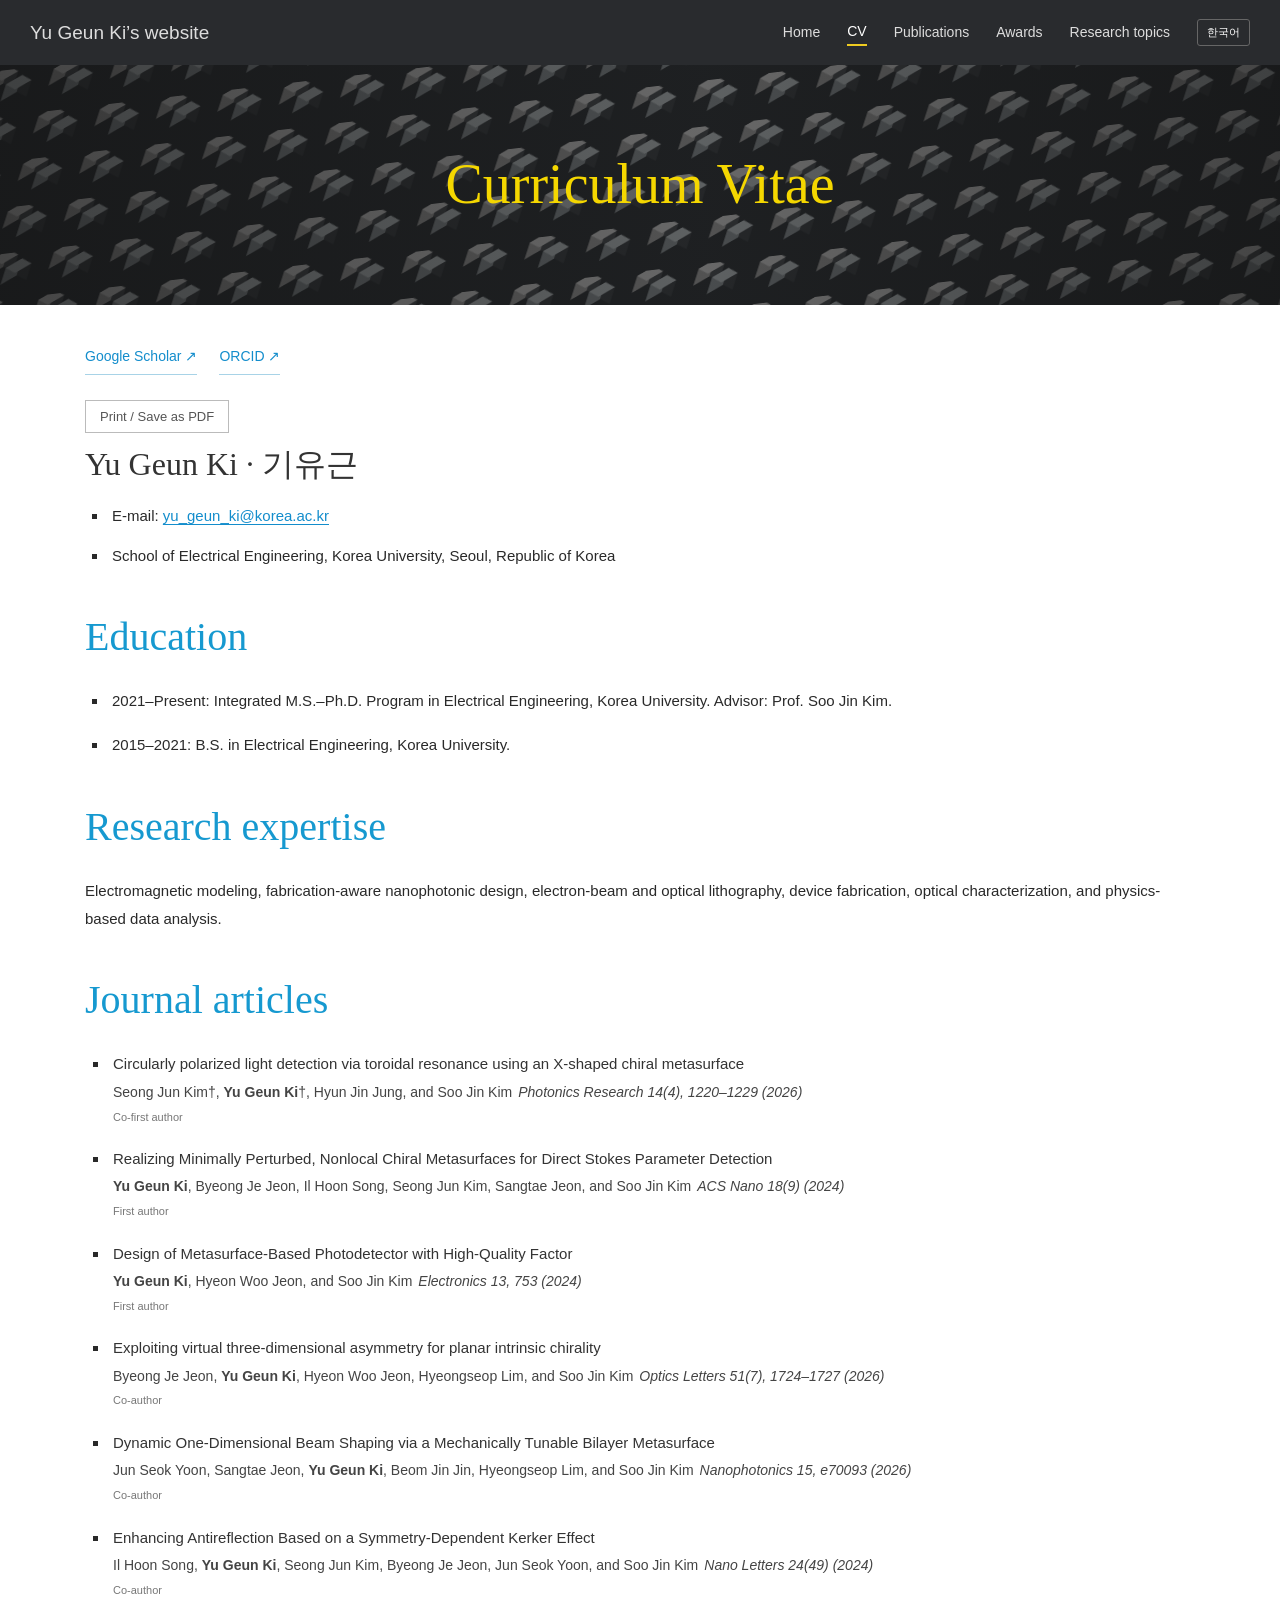
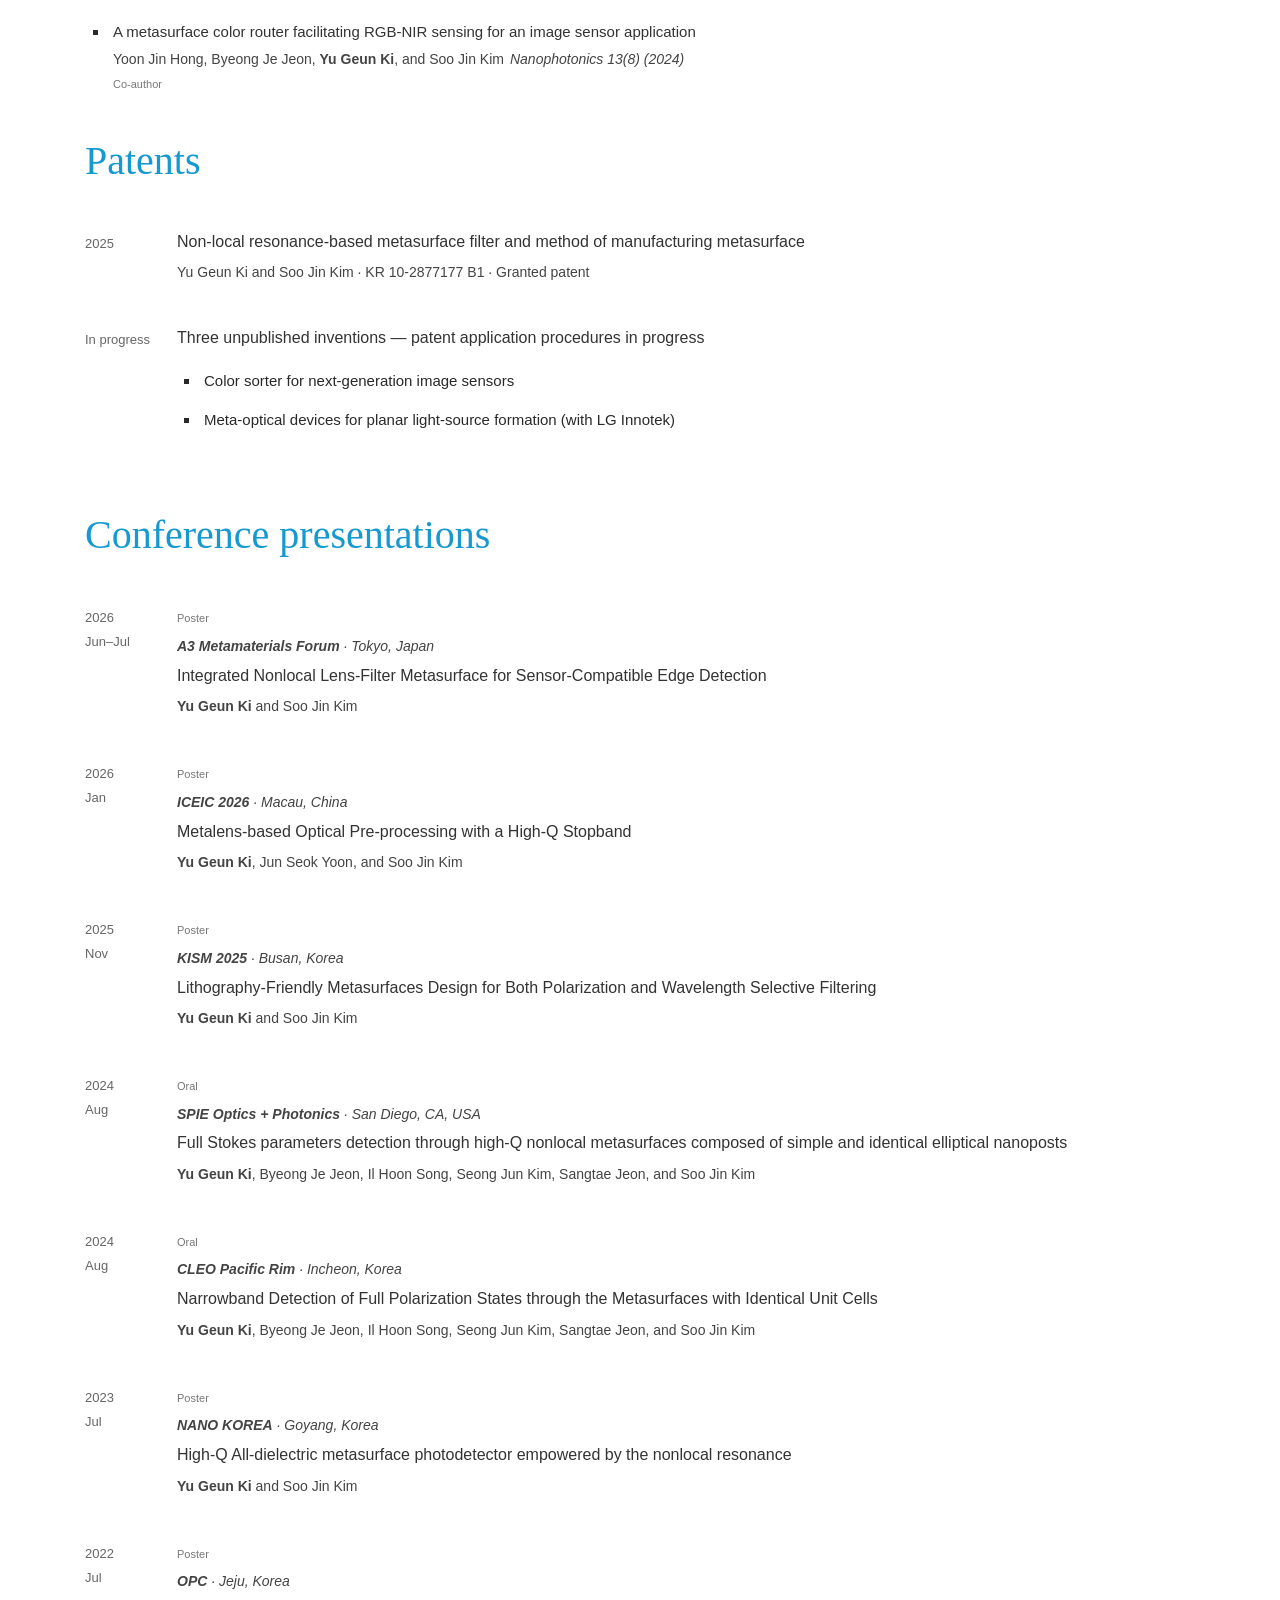
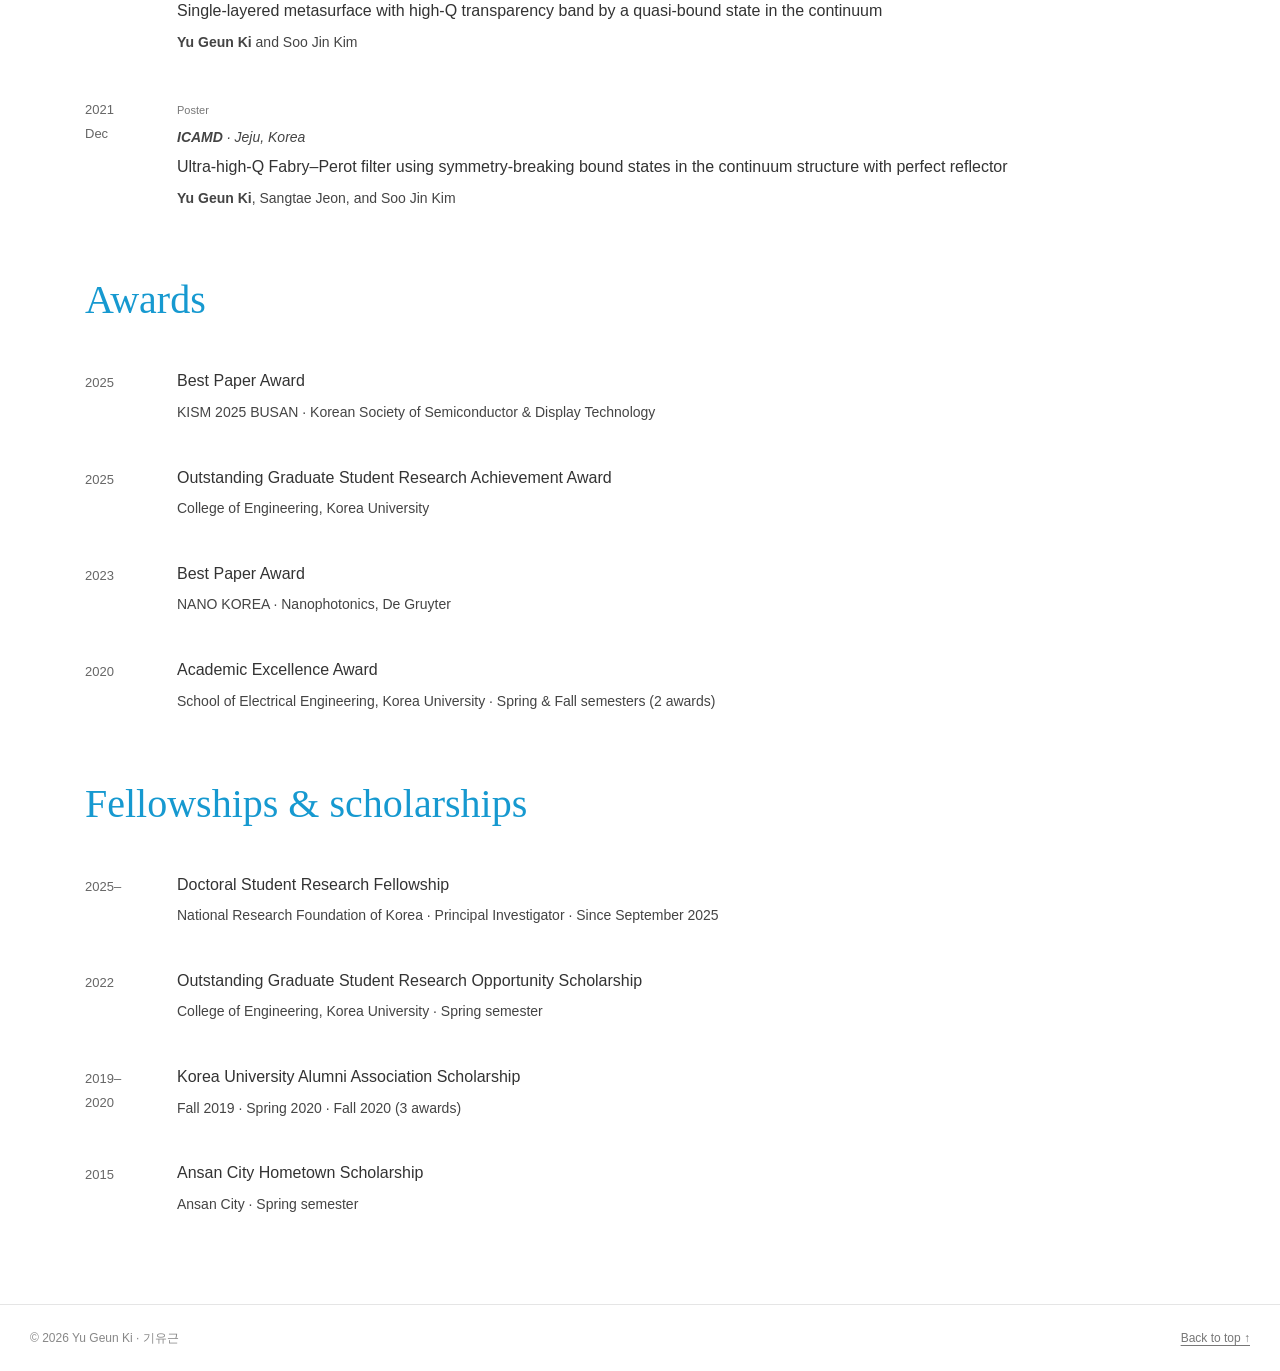
==== cv.html @ f7bcf8d2 "Publish reviewed academic website" ====
<!doctype html><html lang="en"><head><meta charset="utf-8"><meta name="viewport" content="width=device-width,initial-scale=1"><meta name="description" content="Yu Geun Ki, Korea University. Research in metasurfaces, nanophotonics, and optical sensing."><title>Curriculum Vitae | Yu Geun Ki</title><link rel="stylesheet" href="style.css"><script src="site.js" defer></script><script type="application/ld+json">{"@context": "https://schema.org", "@type": "Person", "name": "Yu Geun Ki", "alternateName": "기유근", "affiliation": {"@type": "CollegeOrUniversity", "name": "Korea University"}, "sameAs": ["https://scholar.google.com/citations?user=KegZw9kAAAAJ", "https://orcid.org/0009-0005-0838-682X"]}</script></head><body id="top"><header><nav class="nav" aria-label="Main navigation"><a class="brand" href="index.html">Yu Geun Ki’s website</a><a href="index.html"><span data-en="Home" data-ko="홈">Home</span></a><a href="cv.html" aria-current="page"><span data-en="CV" data-ko="이력">CV</span></a><a href="publications.html"><span data-en="Publications" data-ko="논문·학회">Publications</span></a><a href="awards.html"><span data-en="Awards" data-ko="수상">Awards</span></a><a href="research.html"><span data-en="Research topics" data-ko="연구 주제">Research topics</span></a><button class="language" id="language" aria-label="Switch to Korean">한국어</button></nav></header><div class="banner"><h1 data-en="Curriculum Vitae" data-ko="이력">Curriculum Vitae</h1></div><main class="content"><div class="profile-links" aria-label="Research profiles"><a href="https://scholar.google.com/citations?user=KegZw9kAAAAJ" target="_blank" rel="noopener noreferrer">Google Scholar ↗</a><a href="https://orcid.org/0009-0005-0838-682X" target="_blank" rel="noopener noreferrer">ORCID ↗</a></div><button class="print-link" data-print><span data-en="Print / Save as PDF" data-ko="인쇄 / PDF 저장">Print / Save as PDF</span></button><h2 class="cv-name">Yu Geun Ki · 기유근</h2><div class="contact-block"><ul><li>E-mail: <a href="mailto:yu_geun_ki@korea.ac.kr">yu_geun_ki@korea.ac.kr</a></li><li><span data-en="School of Electrical Engineering, Korea University, Seoul, Republic of Korea" data-ko="고려대학교 전기전자공학 · 대한민국 서울">School of Electrical Engineering, Korea University, Seoul, Republic of Korea</span></li></ul></div><h2 data-en="Education" data-ko="학력">Education</h2><ul class="history"><li><span data-en="2021–Present: Integrated M.S.–Ph.D. Program in Electrical Engineering, Korea University. Advisor: Prof. Soo Jin Kim." data-ko="2021–현재: 고려대학교 전기전자공학 석박사통합과정. 지도교수: 김수진 교수.">2021–Present: Integrated M.S.–Ph.D. Program in Electrical Engineering, Korea University. Advisor: Prof. Soo Jin Kim.</span></li><li><span data-en="2015–2021: B.S. in Electrical Engineering, Korea University." data-ko="2015–2021: 고려대학교 전기전자공학 학사.">2015–2021: B.S. in Electrical Engineering, Korea University.</span></li></ul><h2 data-en="Research expertise" data-ko="연구 역량">Research expertise</h2><p><span data-en="Electromagnetic modeling, fabrication-aware nanophotonic design, electron-beam and optical lithography, device fabrication, optical characterization, and physics-based data analysis." data-ko="전자기 모델링, 제작 가능성을 고려한 나노광학 설계, 전자빔·광 리소그래피, 소자 제작, 광학 특성 평가 및 물리 기반 데이터 분석.">Electromagnetic modeling, fabrication-aware nanophotonic design, electron-beam and optical lithography, device fabrication, optical characterization, and physics-based data analysis.</span></p><h2 data-en="Journal articles" data-ko="학술 논문">Journal articles</h2><ul class="paper-list"><li><article class="record" data-year="2026"><div class="record-date">2026</div><div><h3>Circularly polarized light detection via toroidal resonance using an X-shaped chiral metasurface</h3><p>Seong Jun Kim†, <strong>Yu Geun Ki</strong>†, Hyun Jin Jung, and Soo Jin Kim</p><p class="venue">Photonics Research 14(4), 1220–1229 (2026)</p><span class="badge" data-en="Co-first author" data-ko="공동 제1저자">Co-first author</span></div></article></li><li><article class="record" data-year="2024"><div class="record-date">2024</div><div><h3>Realizing Minimally Perturbed, Nonlocal Chiral Metasurfaces for Direct Stokes Parameter Detection</h3><p><strong>Yu Geun Ki</strong>, Byeong Je Jeon, Il Hoon Song, Seong Jun Kim, Sangtae Jeon, and Soo Jin Kim</p><p class="venue">ACS Nano 18(9) (2024)</p><span class="badge" data-en="First author" data-ko="제1저자">First author</span></div></article></li><li><article class="record" data-year="2024"><div class="record-date">2024</div><div><h3>Design of Metasurface-Based Photodetector with High-Quality Factor</h3><p><strong>Yu Geun Ki</strong>, Hyeon Woo Jeon, and Soo Jin Kim</p><p class="venue">Electronics 13, 753 (2024)</p><span class="badge" data-en="First author" data-ko="제1저자">First author</span></div></article></li><li><article class="record" data-year="2026"><div class="record-date">2026</div><div><h3>Exploiting virtual three-dimensional asymmetry for planar intrinsic chirality</h3><p>Byeong Je Jeon, <strong>Yu Geun Ki</strong>, Hyeon Woo Jeon, Hyeongseop Lim, and Soo Jin Kim</p><p class="venue">Optics Letters 51(7), 1724–1727 (2026)</p><span class="badge" data-en="Co-author" data-ko="공저자">Co-author</span></div></article></li><li><article class="record" data-year="2026"><div class="record-date">2026</div><div><h3>Dynamic One-Dimensional Beam Shaping via a Mechanically Tunable Bilayer Metasurface</h3><p>Jun Seok Yoon, Sangtae Jeon, <strong>Yu Geun Ki</strong>, Beom Jin Jin, Hyeongseop Lim, and Soo Jin Kim</p><p class="venue">Nanophotonics 15, e70093 (2026)</p><span class="badge" data-en="Co-author" data-ko="공저자">Co-author</span></div></article></li><li><article class="record" data-year="2024"><div class="record-date">2024</div><div><h3>Enhancing Antireflection Based on a Symmetry-Dependent Kerker Effect</h3><p>Il Hoon Song, <strong>Yu Geun Ki</strong>, Seong Jun Kim, Byeong Je Jeon, Jun Seok Yoon, and Soo Jin Kim</p><p class="venue">Nano Letters 24(49) (2024)</p><span class="badge" data-en="Co-author" data-ko="공저자">Co-author</span></div></article></li><li><article class="record" data-year="2024"><div class="record-date">2024</div><div><h3>A metasurface color router facilitating RGB-NIR sensing for an image sensor application</h3><p>Yoon Jin Hong, Byeong Je Jeon, <strong>Yu Geun Ki</strong>, and Soo Jin Kim</p><p class="venue">Nanophotonics 13(8) (2024)</p><span class="badge" data-en="Co-author" data-ko="공저자">Co-author</span></div></article></li></ul><h2 data-en="Patents" data-ko="특허">Patents</h2><article class="record"><div class="record-date">2025</div><div><h3 data-en="Non-local resonance-based metasurface filter and method of manufacturing metasurface" data-ko="비국소 공진 기반 메타표면 필터 및 메타표면 제조 방법">Non-local resonance-based metasurface filter and method of manufacturing metasurface</h3><p data-en="Yu Geun Ki and Soo Jin Kim · KR 10-2877177 B1 · Granted patent" data-ko="기유근, 김수진 · KR 10-2877177 B1 · 등록 특허">Yu Geun Ki and Soo Jin Kim · KR 10-2877177 B1 · Granted patent</p></div></article><article class="record"><div class="record-date"><span data-en="In progress" data-ko="진행 중">In progress</span></div><div><h3 data-en="Three unpublished inventions — patent application procedures in progress" data-ko="미공개 특허 3건 — 출원 절차 진행 중">Three unpublished inventions — patent application procedures in progress</h3><ul><li><span data-en="Color sorter for next-generation image sensors" data-ko="차세대 이미지센서용 color sorter">Color sorter for next-generation image sensors</span></li><li><span data-en="Meta-optical devices for planar light-source formation (with LG Innotek)" data-ko="면광원 형성을 위한 메타 광학 장치 (LG Innotek 공동 연구)">Meta-optical devices for planar light-source formation (with LG Innotek)</span></li></ul></div></article><h2 data-en="Conference presentations" data-ko="학회 발표">Conference presentations</h2><article class="record"><div class="record-date">2026<br>Jun–Jul</div><div><span class="badge" data-en="Poster" data-ko="포스터">Poster</span><p class="venue"><strong>A3 Metamaterials Forum</strong> · Tokyo, Japan</p><h3>Integrated Nonlocal Lens-Filter Metasurface for Sensor-Compatible Edge Detection</h3><p><strong>Yu Geun Ki</strong> and Soo Jin Kim</p></div></article><article class="record"><div class="record-date">2026<br>Jan</div><div><span class="badge" data-en="Poster" data-ko="포스터">Poster</span><p class="venue"><strong>ICEIC 2026</strong> · Macau, China</p><h3>Metalens-based Optical Pre-processing with a High-Q Stopband</h3><p><strong>Yu Geun Ki</strong>, Jun Seok Yoon, and Soo Jin Kim</p></div></article><article class="record"><div class="record-date">2025<br>Nov</div><div><span class="badge" data-en="Poster" data-ko="포스터">Poster</span><p class="venue"><strong>KISM 2025</strong> · Busan, Korea</p><h3>Lithography-Friendly Metasurfaces Design for Both Polarization and Wavelength Selective Filtering</h3><p><strong>Yu Geun Ki</strong> and Soo Jin Kim</p></div></article><article class="record"><div class="record-date">2024<br>Aug</div><div><span class="badge" data-en="Oral" data-ko="구두">Oral</span><p class="venue"><strong>SPIE Optics + Photonics</strong> · San Diego, CA, USA</p><h3>Full Stokes parameters detection through high-Q nonlocal metasurfaces composed of simple and identical elliptical nanoposts</h3><p><strong>Yu Geun Ki</strong>, Byeong Je Jeon, Il Hoon Song, Seong Jun Kim, Sangtae Jeon, and Soo Jin Kim</p></div></article><article class="record"><div class="record-date">2024<br>Aug</div><div><span class="badge" data-en="Oral" data-ko="구두">Oral</span><p class="venue"><strong>CLEO Pacific Rim</strong> · Incheon, Korea</p><h3>Narrowband Detection of Full Polarization States through the Metasurfaces with Identical Unit Cells</h3><p><strong>Yu Geun Ki</strong>, Byeong Je Jeon, Il Hoon Song, Seong Jun Kim, Sangtae Jeon, and Soo Jin Kim</p></div></article><article class="record"><div class="record-date">2023<br>Jul</div><div><span class="badge" data-en="Poster" data-ko="포스터">Poster</span><p class="venue"><strong>NANO KOREA</strong> · Goyang, Korea</p><h3>High-Q All-dielectric metasurface photodetector empowered by the nonlocal resonance</h3><p><strong>Yu Geun Ki</strong> and Soo Jin Kim</p></div></article><article class="record"><div class="record-date">2022<br>Jul</div><div><span class="badge" data-en="Poster" data-ko="포스터">Poster</span><p class="venue"><strong>OPC</strong> · Jeju, Korea</p><h3>Single-layered metasurface with high-Q transparency band by a quasi-bound state in the continuum</h3><p><strong>Yu Geun Ki</strong> and Soo Jin Kim</p></div></article><article class="record"><div class="record-date">2021<br>Dec</div><div><span class="badge" data-en="Poster" data-ko="포스터">Poster</span><p class="venue"><strong>ICAMD</strong> · Jeju, Korea</p><h3>Ultra-high-Q Fabry–Perot filter using symmetry-breaking bound states in the continuum structure with perfect reflector</h3><p><strong>Yu Geun Ki</strong>, Sangtae Jeon, and Soo Jin Kim</p></div></article><h2 data-en="Awards" data-ko="수상">Awards</h2><article class="record"><div class="record-date">2025</div><div><h3 data-en="Best Paper Award" data-ko="Best Paper Award">Best Paper Award</h3><p data-en="KISM 2025 BUSAN · Korean Society of Semiconductor &amp; Display Technology" data-ko="KISM 2025 BUSAN · 한국반도체디스플레이기술학회">KISM 2025 BUSAN · Korean Society of Semiconductor & Display Technology</p></div></article><article class="record"><div class="record-date">2025</div><div><h3 data-en="Outstanding Graduate Student Research Achievement Award" data-ko="연구실적 우수 대학원생상">Outstanding Graduate Student Research Achievement Award</h3><p data-en="College of Engineering, Korea University" data-ko="고려대학교 공과대학">College of Engineering, Korea University</p></div></article><article class="record"><div class="record-date">2023</div><div><h3 data-en="Best Paper Award" data-ko="Best Paper Award">Best Paper Award</h3><p data-en="NANO KOREA · Nanophotonics, De Gruyter" data-ko="NANO KOREA · Nanophotonics, De Gruyter">NANO KOREA · Nanophotonics, De Gruyter</p></div></article><article class="record"><div class="record-date">2020</div><div><h3 data-en="Academic Excellence Award" data-ko="성적우수표창">Academic Excellence Award</h3><p data-en="School of Electrical Engineering, Korea University · Spring &amp; Fall semesters (2 awards)" data-ko="고려대학교 전기전자공학부 · 1학기·2학기 (2회)">School of Electrical Engineering, Korea University · Spring & Fall semesters (2 awards)</p></div></article><h2 data-en="Fellowships &amp; scholarships" data-ko="연구지원·장학금">Fellowships & scholarships</h2><article class="record"><div class="record-date">2025–</div><div><h3 data-en="Doctoral Student Research Fellowship" data-ko="박사과정생 연구장려금지원사업">Doctoral Student Research Fellowship</h3><p data-en="National Research Foundation of Korea · Principal Investigator · Since September 2025" data-ko="한국연구재단 · 연구책임자 · 2025년 9월부터 수행">National Research Foundation of Korea · Principal Investigator · Since September 2025</p></div></article><article class="record"><div class="record-date">2022</div><div><h3 data-en="Outstanding Graduate Student Research Opportunity Scholarship" data-ko="우수 대학원생 연구기회 제공 장학금">Outstanding Graduate Student Research Opportunity Scholarship</h3><p data-en="College of Engineering, Korea University · Spring semester" data-ko="고려대학교 공과대학 · 1학기">College of Engineering, Korea University · Spring semester</p></div></article><article class="record"><div class="record-date">2019–<br>2020</div><div><h3 data-en="Korea University Alumni Association Scholarship" data-ko="고려대학교 교우회장학금">Korea University Alumni Association Scholarship</h3><p data-en="Fall 2019 · Spring 2020 · Fall 2020 (3 awards)" data-ko="모교추천 및 개인명의 · 2019년 2학기·2020년 1학기·2020년 2학기 (3회)">Fall 2019 · Spring 2020 · Fall 2020 (3 awards)</p></div></article><article class="record"><div class="record-date">2015</div><div><h3 data-en="Ansan City Hometown Scholarship" data-ko="안산시 애향장학금">Ansan City Hometown Scholarship</h3><p data-en="Ansan City · Spring semester" data-ko="안산시 · 1학기">Ansan City · Spring semester</p></div></article></main><footer class="footer"><span>© 2026 Yu Geun Ki · 기유근</span><a href="#top"><span data-en="Back to top ↑" data-ko="맨 위로 ↑">Back to top ↑</span></a></footer></body></html>
---- style.css ----
*{box-sizing:border-box}html{scroll-behavior:smooth;scroll-padding-top:84px}body{margin:0;color:#292929;background:#fff;font:15px/1.85 Arial,"Noto Sans KR",sans-serif}a{color:#138dcc;text-decoration:underline;text-underline-offset:3px}a:hover{color:#07587e}a:focus-visible,button:focus-visible{outline:3px solid #efc800;outline-offset:4px}header{background:#292b2e;position:sticky;top:0;z-index:20;color:#eee}.nav{max-width:1350px;margin:auto;min-height:65px;display:flex;align-items:center;gap:27px;padding:12px 30px}.nav a{color:#ddd;text-decoration:none;font-size:14px;white-space:nowrap}.nav a[aria-current=page]{color:white;border-bottom:2px solid #eecb21}.nav .brand{font-size:19px;margin-right:auto}.language{color:#fff;background:transparent;border:1px solid #666;padding:5px 9px;border-radius:3px;font-size:11px;cursor:pointer}.banner{min-height:240px;background:#303437 url(metasurface-banner.svg) center/cover;display:grid;place-items:center;padding:45px 24px;text-align:center}.banner.home{min-height:280px}h1{font:56px/1.2 Georgia,serif;font-weight:400;color:#f5d700;margin:0;max-width:1200px}.banner.home h1{font-size:58px}.content{max-width:1160px;margin:auto;padding:35px 25px 65px}h2{font:40px/1.3 Georgia,serif;font-weight:400;color:#1699d0;margin:42px 0 24px}h3{font-size:20px;line-height:1.5;font-weight:500;margin:22px 0 12px;color:#333}p{margin:12px 0}ul{padding-left:23px;list-style-type:square}li{padding-left:4px;margin:12px 0}.intro{display:grid;grid-template-columns:34% 1fr;gap:70px;align-items:center;margin-bottom:32px}.intro h2{text-align:center;margin-top:0}.intro .bio{line-height:1.95;margin-top:23px}.profile-art{background:#f3f5f3;padding:9px 16px 0}.profile-art svg{width:100%;height:auto;display:block}.profile-art p{font-size:10px;text-align:center;letter-spacing:1px;color:#777;margin:3px 0 10px}.history li{margin:16px 0}.jump{display:flex;flex-wrap:wrap;gap:12px 25px;padding-bottom:18px;border-bottom:1px solid #ddd;margin-bottom:28px;font-size:14px}.record{display:grid;grid-template-columns:76px 1fr;gap:16px;padding:18px 0}.record-date{color:#666;font-size:13px;padding-top:3px}.record h3{font:16px/1.65 Arial,sans-serif;margin:0 0 5px}.record p{font-size:14px;margin:3px 0;color:#444}.record .venue{font-style:italic}.badge{display:inline-block;color:#777;font-size:11px;line-height:1.5;margin:3px 10px 3px 0}.research-row{display:block;margin:34px 0 48px;padding:0 0 32px;border-bottom:1px solid #e4e4e4}.number{display:none}.research-row h3{font:28px/1.4 Georgia,serif;color:#1699d0;margin-bottom:5px}.tag{color:#777;font-size:12px;margin-bottom:16px}.project-details{margin:20px 0 0;padding-left:18px;border-left:2px solid #c2e3f2}.project-details .badge{font-size:13px;font-weight:bold;color:#333}.section-note{font-size:12px;color:#777}.compact .record{padding:10px 0}.compact .record h3{font-size:15px}.subheading{font:28px Georgia,serif;color:#1699d0;margin:40px 0 18px}.paper-list{padding-left:24px}.paper-list li{margin:20px 0;line-height:1.85}.paper-list .record{display:block;padding:0}.paper-list .record-date{display:none}.paper-list h3{font:15px/1.75 Arial,sans-serif;margin:0}.paper-list p{font-size:14px;display:inline;margin-right:6px}.paper-list .badge{display:block}.cv-name{font:32px Georgia,serif;margin:10px 0;color:#333}.contact-block{margin-bottom:38px}.footer{border-top:1px solid #e5e5e5;padding:22px 30px;color:#888;font-size:12px;display:flex;gap:20px;justify-content:space-between}.footer a{color:#777}.ko h1,.ko h2,.ko .research-row h3,.ko .subheading{font-family:Arial,"Noto Sans KR",sans-serif;word-break:keep-all}.ko h1{font-size:48px}.ko h2{font-size:32px}.ko .research-row h3{font-size:25px}.print-link{background:none;border:1px solid #bbb;padding:8px 14px;font-size:13px;color:#555;cursor:pointer} @media(max-width:850px){.nav{gap:16px;flex-wrap:wrap;padding:12px 20px}.nav .brand{flex-basis:calc(100% - 90px);order:-2}.language{order:-1}.nav a{font-size:12px}.intro{gap:30px}.banner.home h1{font-size:43px}h1{font-size:45px}.content{padding:24px 26px 50px}}@media(max-width:580px){.nav{gap:9px 17px}.nav .brand{font-size:17px}.banner,.banner.home{min-height:190px}.banner.home h1,h1{font-size:35px}.ko h1{font-size:32px}.intro{grid-template-columns:1fr;gap:25px}.profile-art{max-width:280px;margin:auto}.intro h2{text-align:left}.content{padding:22px}h2{font-size:33px;margin-top:34px}.record{grid-template-columns:53px 1fr;gap:10px}.paper-list{padding-left:18px}.footer{font-size:11px}.research-row h3{font-size:25px}}@media print{header,.banner,.footer,.print-link,.jump{display:none}.content{max-width:none;padding:0}h2{font-size:25px;break-after:avoid}.record,li{break-inside:avoid}body{font-size:11px}.record p,.record h3{font-size:11px}}@media(prefers-reduced-motion:reduce){html{scroll-behavior:auto}}
.profile-links{display:flex;gap:22px;flex-wrap:wrap;margin:0 0 25px;font-size:14px}.profile-links a{border-bottom:1px solid #a8d3e7;text-decoration:none;padding:4px 0}@media print{.profile-links{display:none}}
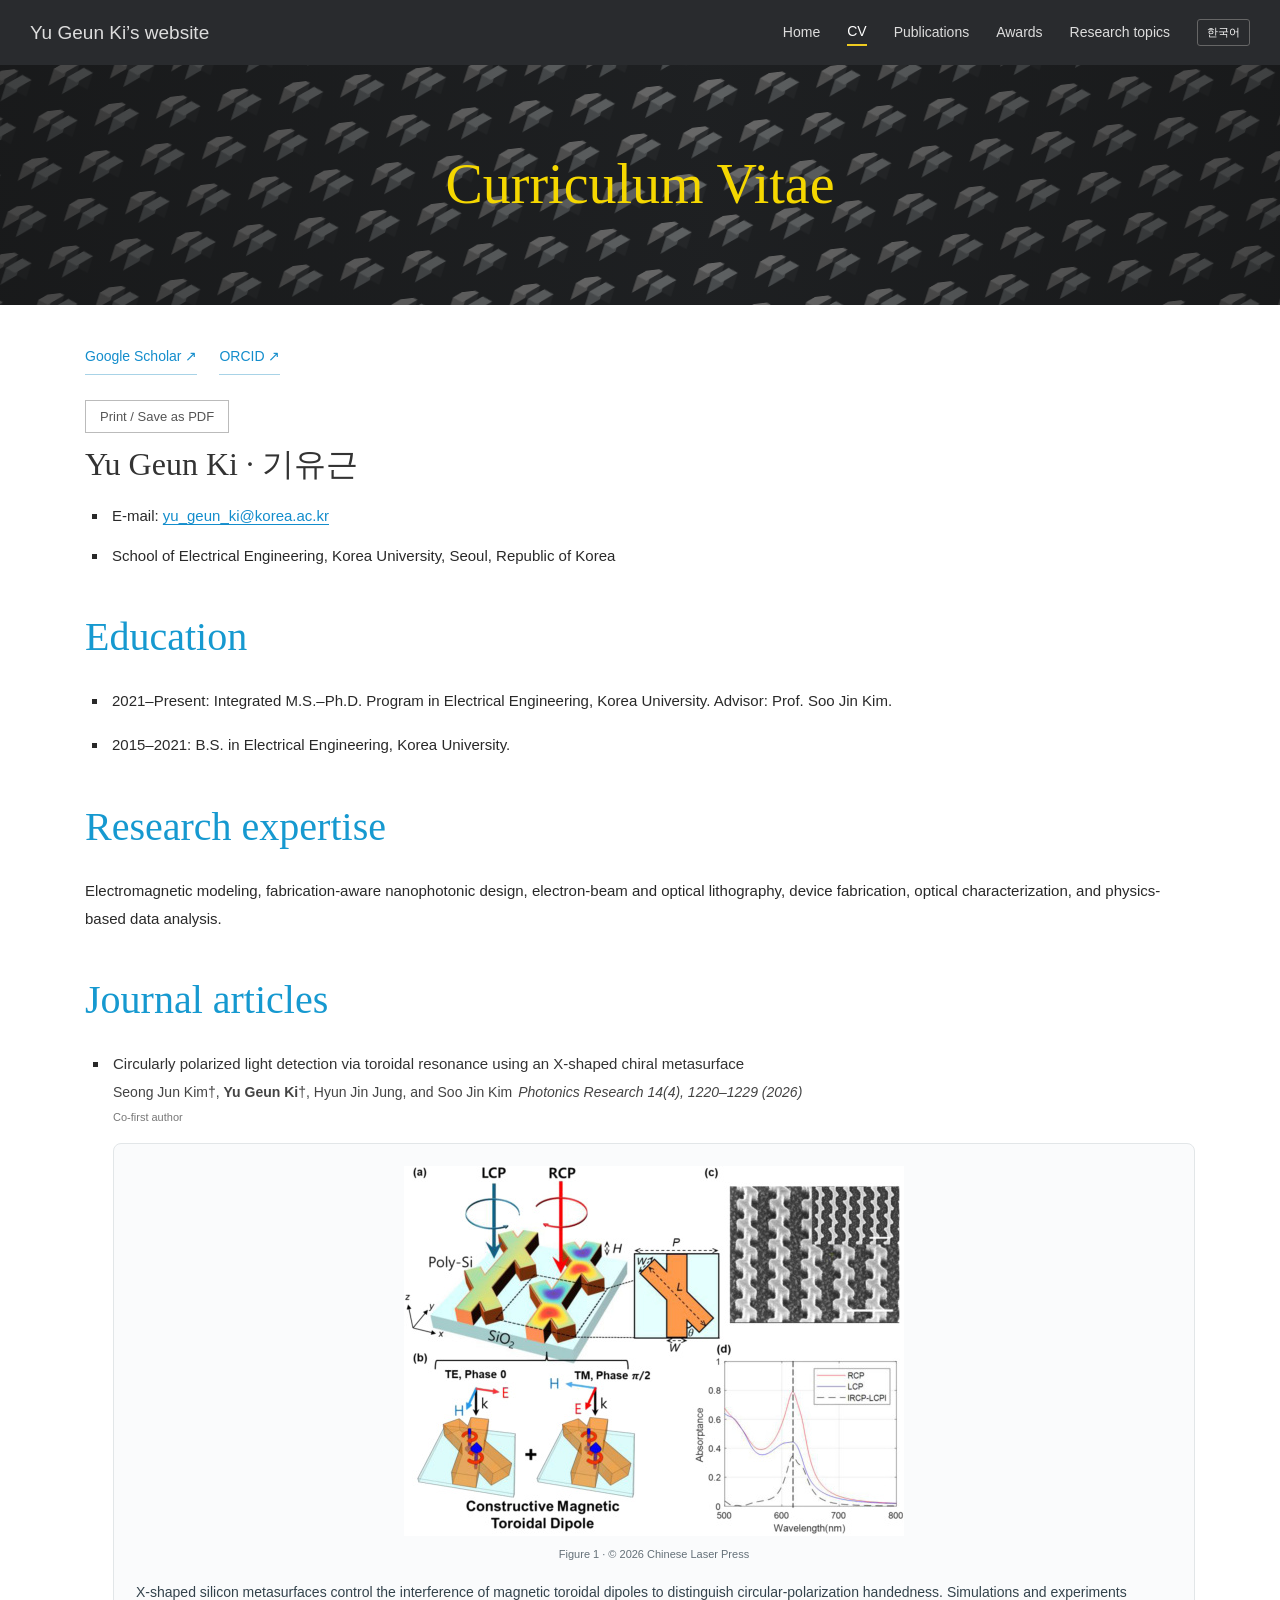
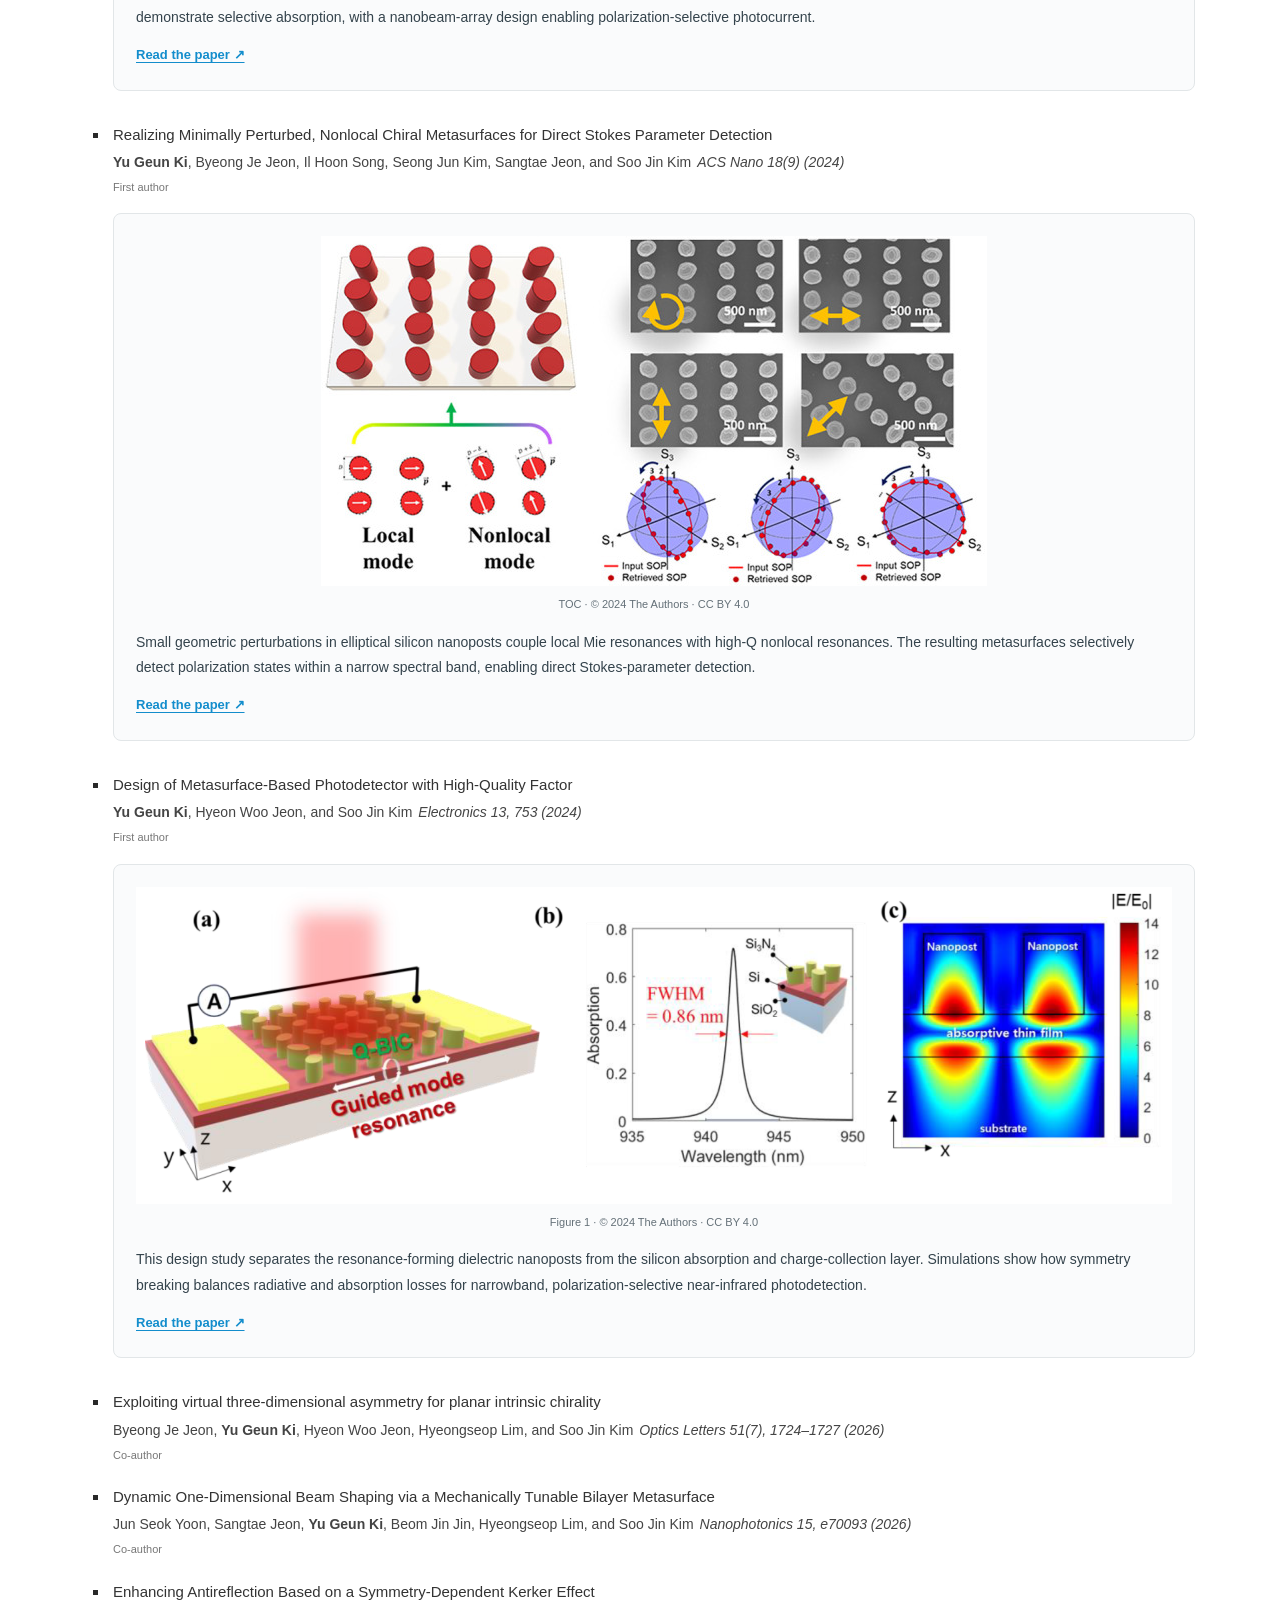
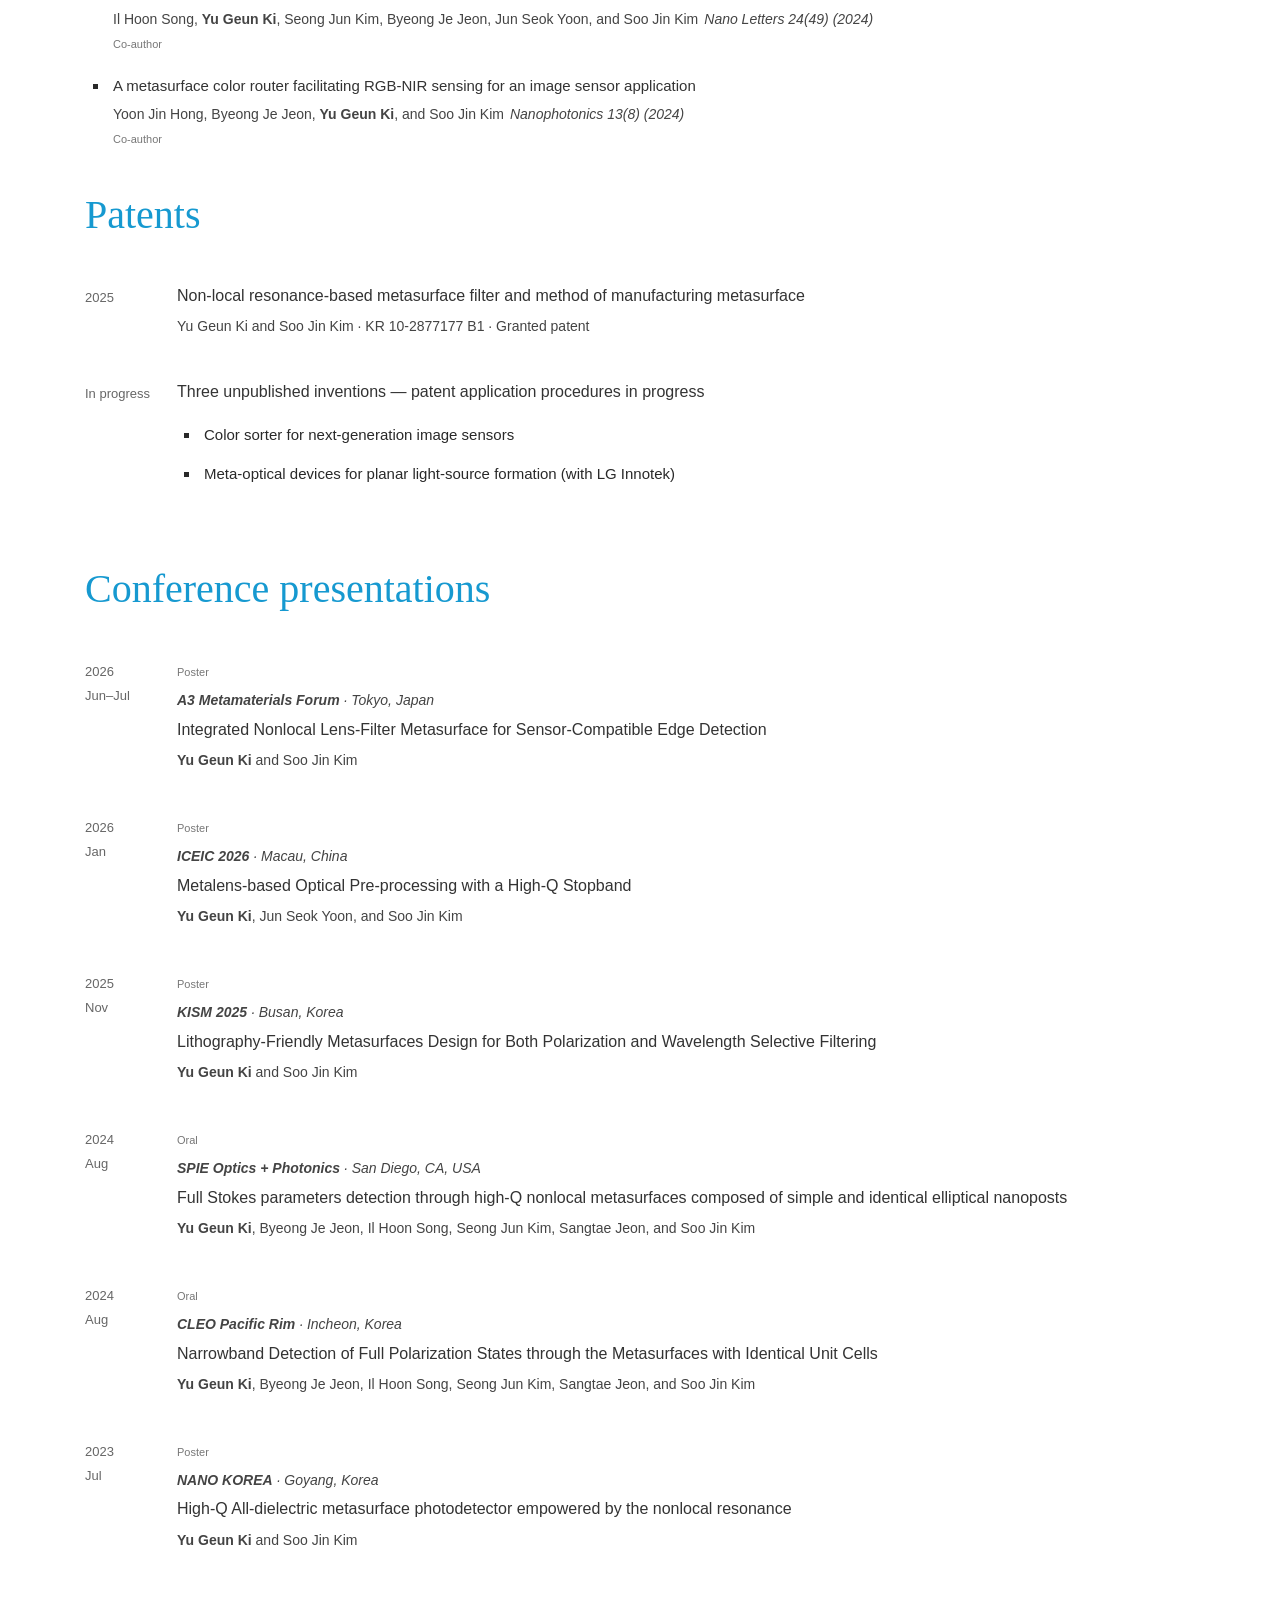
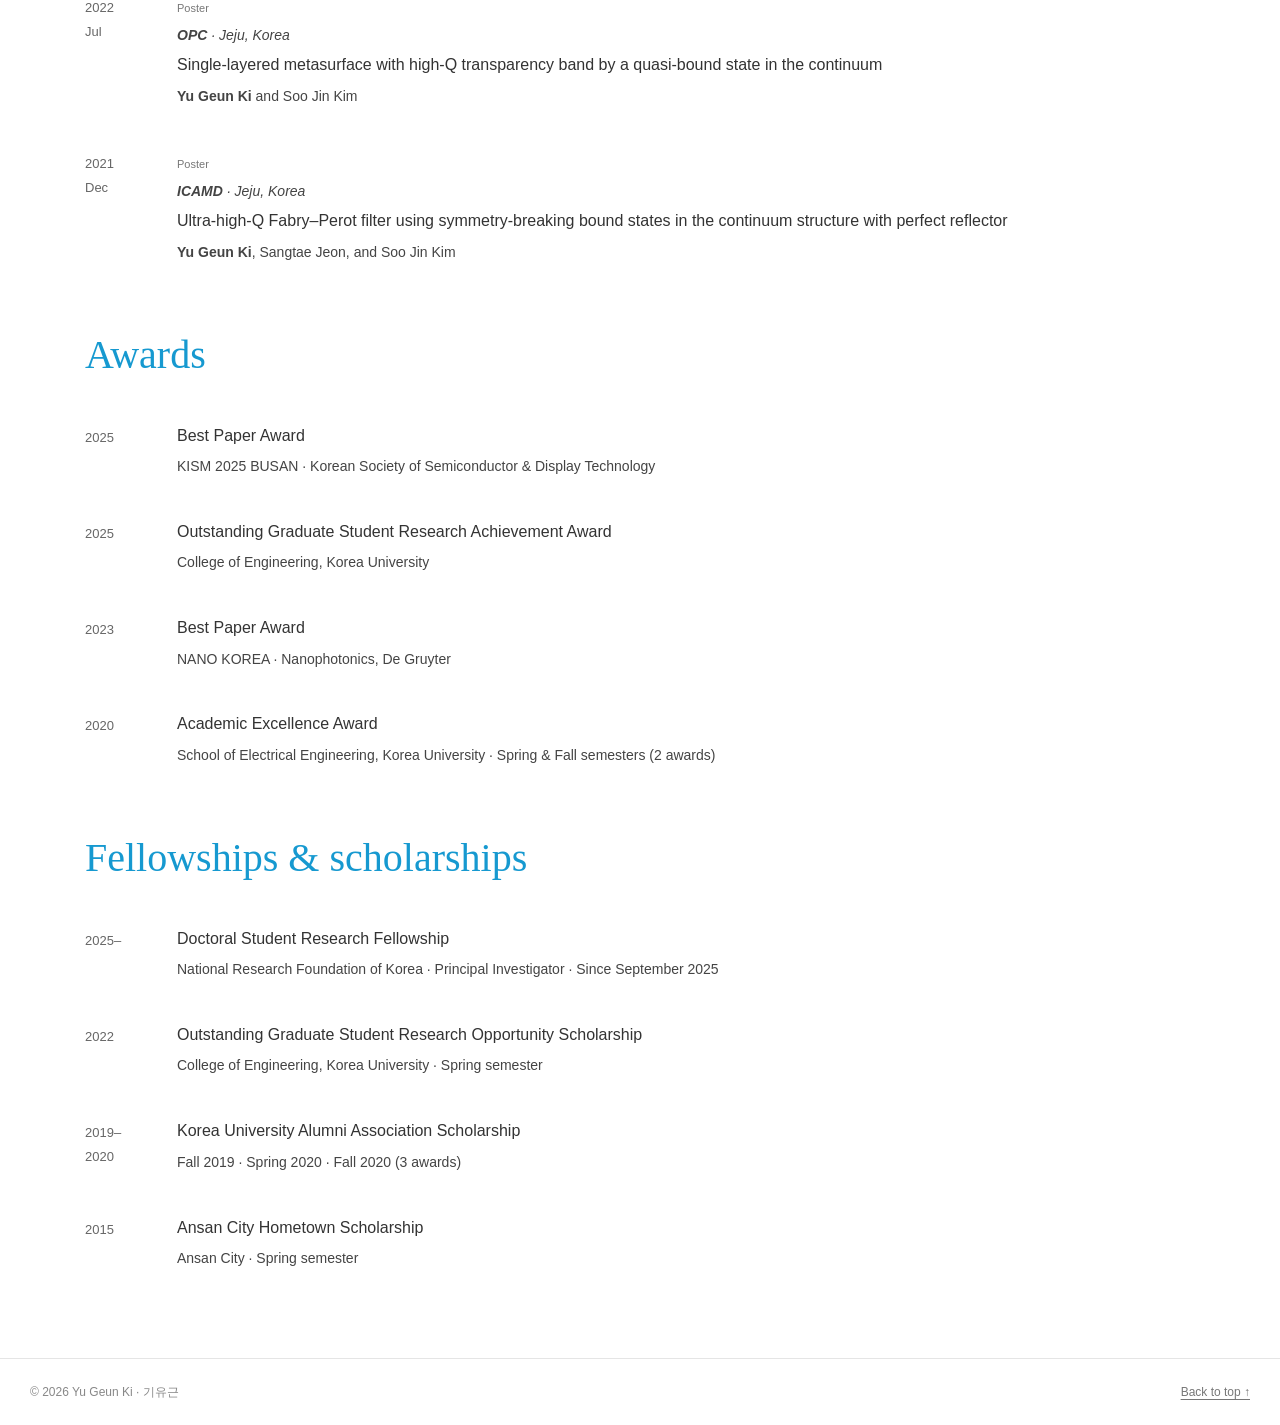
==== commit 7aaf60a9: "Add published first-author paper figures and summaries to CV" ====
--- a/cv.html
+++ b/cv.html
@@ -1 +1 @@
-<!doctype html><html lang="en"><head><meta charset="utf-8"><meta name="viewport" content="width=device-width,initial-scale=1"><meta name="description" content="Yu Geun Ki, Korea University. Research in metasurfaces, nanophotonics, and optical sensing."><title>Curriculum Vitae | Yu Geun Ki</title><link rel="stylesheet" href="style.css"><script src="site.js" defer></script><script type="application/ld+json">{"@context": "https://schema.org", "@type": "Person", "name": "Yu Geun Ki", "alternateName": "기유근", "affiliation": {"@type": "CollegeOrUniversity", "name": "Korea University"}, "sameAs": ["https://scholar.google.com/citations?user=KegZw9kAAAAJ", "https://orcid.org/0009-0005-0838-682X"]}</script></head><body id="top"><header><nav class="nav" aria-label="Main navigation"><a class="brand" href="index.html">Yu Geun Ki’s website</a><a href="index.html"><span data-en="Home" data-ko="홈">Home</span></a><a href="cv.html" aria-current="page"><span data-en="CV" data-ko="이력">CV</span></a><a href="publications.html"><span data-en="Publications" data-ko="논문·학회">Publications</span></a><a href="awards.html"><span data-en="Awards" data-ko="수상">Awards</span></a><a href="research.html"><span data-en="Research topics" data-ko="연구 주제">Research topics</span></a><button class="language" id="language" aria-label="Switch to Korean">한국어</button></nav></header><div class="banner"><h1 data-en="Curriculum Vitae" data-ko="이력">Curriculum Vitae</h1></div><main class="content"><div class="profile-links" aria-label="Research profiles"><a href="https://scholar.google.com/citations?user=KegZw9kAAAAJ" target="_blank" rel="noopener noreferrer">Google Scholar ↗</a><a href="https://orcid.org/0009-0005-0838-682X" target="_blank" rel="noopener noreferrer">ORCID ↗</a></div><button class="print-link" data-print><span data-en="Print / Save as PDF" data-ko="인쇄 / PDF 저장">Print / Save as PDF</span></button><h2 class="cv-name">Yu Geun Ki · 기유근</h2><div class="contact-block"><ul><li>E-mail: <a href="mailto:yu_geun_ki@korea.ac.kr">yu_geun_ki@korea.ac.kr</a></li><li><span data-en="School of Electrical Engineering, Korea University, Seoul, Republic of Korea" data-ko="고려대학교 전기전자공학 · 대한민국 서울">School of Electrical Engineering, Korea University, Seoul, Republic of Korea</span></li></ul></div><h2 data-en="Education" data-ko="학력">Education</h2><ul class="history"><li><span data-en="2021–Present: Integrated M.S.–Ph.D. Program in Electrical Engineering, Korea University. Advisor: Prof. Soo Jin Kim." data-ko="2021–현재: 고려대학교 전기전자공학 석박사통합과정. 지도교수: 김수진 교수.">2021–Present: Integrated M.S.–Ph.D. Program in Electrical Engineering, Korea University. Advisor: Prof. Soo Jin Kim.</span></li><li><span data-en="2015–2021: B.S. in Electrical Engineering, Korea University." data-ko="2015–2021: 고려대학교 전기전자공학 학사.">2015–2021: B.S. in Electrical Engineering, Korea University.</span></li></ul><h2 data-en="Research expertise" data-ko="연구 역량">Research expertise</h2><p><span data-en="Electromagnetic modeling, fabrication-aware nanophotonic design, electron-beam and optical lithography, device fabrication, optical characterization, and physics-based data analysis." data-ko="전자기 모델링, 제작 가능성을 고려한 나노광학 설계, 전자빔·광 리소그래피, 소자 제작, 광학 특성 평가 및 물리 기반 데이터 분석.">Electromagnetic modeling, fabrication-aware nanophotonic design, electron-beam and optical lithography, device fabrication, optical characterization, and physics-based data analysis.</span></p><h2 data-en="Journal articles" data-ko="학술 논문">Journal articles</h2><ul class="paper-list"><li><article class="record" data-year="2026"><div class="record-date">2026</div><div><h3>Circularly polarized light detection via toroidal resonance using an X-shaped chiral metasurface</h3><p>Seong Jun Kim†, <strong>Yu Geun Ki</strong>†, Hyun Jin Jung, and Soo Jin Kim</p><p class="venue">Photonics Research 14(4), 1220–1229 (2026)</p><span class="badge" data-en="Co-first author" data-ko="공동 제1저자">Co-first author</span></div></article></li><li><article class="record" data-year="2024"><div class="record-date">2024</div><div><h3>Realizing Minimally Perturbed, Nonlocal Chiral Metasurfaces for Direct Stokes Parameter Detection</h3><p><strong>Yu Geun Ki</strong>, Byeong Je Jeon, Il Hoon Song, Seong Jun Kim, Sangtae Jeon, and Soo Jin Kim</p><p class="venue">ACS Nano 18(9) (2024)</p><span class="badge" data-en="First author" data-ko="제1저자">First author</span></div></article></li><li><article class="record" data-year="2024"><div class="record-date">2024</div><div><h3>Design of Metasurface-Based Photodetector with High-Quality Factor</h3><p><strong>Yu Geun Ki</strong>, Hyeon Woo Jeon, and Soo Jin Kim</p><p class="venue">Electronics 13, 753 (2024)</p><span class="badge" data-en="First author" data-ko="제1저자">First author</span></div></article></li><li><article class="record" data-year="2026"><div class="record-date">2026</div><div><h3>Exploiting virtual three-dimensional asymmetry for planar intrinsic chirality</h3><p>Byeong Je Jeon, <strong>Yu Geun Ki</strong>, Hyeon Woo Jeon, Hyeongseop Lim, and Soo Jin Kim</p><p class="venue">Optics Letters 51(7), 1724–1727 (2026)</p><span class="badge" data-en="Co-author" data-ko="공저자">Co-author</span></div></article></li><li><article class="record" data-year="2026"><div class="record-date">2026</div><div><h3>Dynamic One-Dimensional Beam Shaping via a Mechanically Tunable Bilayer Metasurface</h3><p>Jun Seok Yoon, Sangtae Jeon, <strong>Yu Geun Ki</strong>, Beom Jin Jin, Hyeongseop Lim, and Soo Jin Kim</p><p class="venue">Nanophotonics 15, e70093 (2026)</p><span class="badge" data-en="Co-author" data-ko="공저자">Co-author</span></div></article></li><li><article class="record" data-year="2024"><div class="record-date">2024</div><div><h3>Enhancing Antireflection Based on a Symmetry-Dependent Kerker Effect</h3><p>Il Hoon Song, <strong>Yu Geun Ki</strong>, Seong Jun Kim, Byeong Je Jeon, Jun Seok Yoon, and Soo Jin Kim</p><p class="venue">Nano Letters 24(49) (2024)</p><span class="badge" data-en="Co-author" data-ko="공저자">Co-author</span></div></article></li><li><article class="record" data-year="2024"><div class="record-date">2024</div><div><h3>A metasurface color router facilitating RGB-NIR sensing for an image sensor application</h3><p>Yoon Jin Hong, Byeong Je Jeon, <strong>Yu Geun Ki</strong>, and Soo Jin Kim</p><p class="venue">Nanophotonics 13(8) (2024)</p><span class="badge" data-en="Co-author" data-ko="공저자">Co-author</span></div></article></li></ul><h2 data-en="Patents" data-ko="특허">Patents</h2><article class="record"><div class="record-date">2025</div><div><h3 data-en="Non-local resonance-based metasurface filter and method of manufacturing metasurface" data-ko="비국소 공진 기반 메타표면 필터 및 메타표면 제조 방법">Non-local resonance-based metasurface filter and method of manufacturing metasurface</h3><p data-en="Yu Geun Ki and Soo Jin Kim · KR 10-2877177 B1 · Granted patent" data-ko="기유근, 김수진 · KR 10-2877177 B1 · 등록 특허">Yu Geun Ki and Soo Jin Kim · KR 10-2877177 B1 · Granted patent</p></div></article><article class="record"><div class="record-date"><span data-en="In progress" data-ko="진행 중">In progress</span></div><div><h3 data-en="Three unpublished inventions — patent application procedures in progress" data-ko="미공개 특허 3건 — 출원 절차 진행 중">Three unpublished inventions — patent application procedures in progress</h3><ul><li><span data-en="Color sorter for next-generation image sensors" data-ko="차세대 이미지센서용 color sorter">Color sorter for next-generation image sensors</span></li><li><span data-en="Meta-optical devices for planar light-source formation (with LG Innotek)" data-ko="면광원 형성을 위한 메타 광학 장치 (LG Innotek 공동 연구)">Meta-optical devices for planar light-source formation (with LG Innotek)</span></li></ul></div></article><h2 data-en="Conference presentations" data-ko="학회 발표">Conference presentations</h2><article class="record"><div class="record-date">2026<br>Jun–Jul</div><div><span class="badge" data-en="Poster" data-ko="포스터">Poster</span><p class="venue"><strong>A3 Metamaterials Forum</strong> · Tokyo, Japan</p><h3>Integrated Nonlocal Lens-Filter Metasurface for Sensor-Compatible Edge Detection</h3><p><strong>Yu Geun Ki</strong> and Soo Jin Kim</p></div></article><article class="record"><div class="record-date">2026<br>Jan</div><div><span class="badge" data-en="Poster" data-ko="포스터">Poster</span><p class="venue"><strong>ICEIC 2026</strong> · Macau, China</p><h3>Metalens-based Optical Pre-processing with a High-Q Stopband</h3><p><strong>Yu Geun Ki</strong>, Jun Seok Yoon, and Soo Jin Kim</p></div></article><article class="record"><div class="record-date">2025<br>Nov</div><div><span class="badge" data-en="Poster" data-ko="포스터">Poster</span><p class="venue"><strong>KISM 2025</strong> · Busan, Korea</p><h3>Lithography-Friendly Metasurfaces Design for Both Polarization and Wavelength Selective Filtering</h3><p><strong>Yu Geun Ki</strong> and Soo Jin Kim</p></div></article><article class="record"><div class="record-date">2024<br>Aug</div><div><span class="badge" data-en="Oral" data-ko="구두">Oral</span><p class="venue"><strong>SPIE Optics + Photonics</strong> · San Diego, CA, USA</p><h3>Full Stokes parameters detection through high-Q nonlocal metasurfaces composed of simple and identical elliptical nanoposts</h3><p><strong>Yu Geun Ki</strong>, Byeong Je Jeon, Il Hoon Song, Seong Jun Kim, Sangtae Jeon, and Soo Jin Kim</p></div></article><article class="record"><div class="record-date">2024<br>Aug</div><div><span class="badge" data-en="Oral" data-ko="구두">Oral</span><p class="venue"><strong>CLEO Pacific Rim</strong> · Incheon, Korea</p><h3>Narrowband Detection of Full Polarization States through the Metasurfaces with Identical Unit Cells</h3><p><strong>Yu Geun Ki</strong>, Byeong Je Jeon, Il Hoon Song, Seong Jun Kim, Sangtae Jeon, and Soo Jin Kim</p></div></article><article class="record"><div class="record-date">2023<br>Jul</div><div><span class="badge" data-en="Poster" data-ko="포스터">Poster</span><p class="venue"><strong>NANO KOREA</strong> · Goyang, Korea</p><h3>High-Q All-dielectric metasurface photodetector empowered by the nonlocal resonance</h3><p><strong>Yu Geun Ki</strong> and Soo Jin Kim</p></div></article><article class="record"><div class="record-date">2022<br>Jul</div><div><span class="badge" data-en="Poster" data-ko="포스터">Poster</span><p class="venue"><strong>OPC</strong> · Jeju, Korea</p><h3>Single-layered metasurface with high-Q transparency band by a quasi-bound state in the continuum</h3><p><strong>Yu Geun Ki</strong> and Soo Jin Kim</p></div></article><article class="record"><div class="record-date">2021<br>Dec</div><div><span class="badge" data-en="Poster" data-ko="포스터">Poster</span><p class="venue"><strong>ICAMD</strong> · Jeju, Korea</p><h3>Ultra-high-Q Fabry–Perot filter using symmetry-breaking bound states in the continuum structure with perfect reflector</h3><p><strong>Yu Geun Ki</strong>, Sangtae Jeon, and Soo Jin Kim</p></div></article><h2 data-en="Awards" data-ko="수상">Awards</h2><article class="record"><div class="record-date">2025</div><div><h3 data-en="Best Paper Award" data-ko="Best Paper Award">Best Paper Award</h3><p data-en="KISM 2025 BUSAN · Korean Society of Semiconductor &amp; Display Technology" data-ko="KISM 2025 BUSAN · 한국반도체디스플레이기술학회">KISM 2025 BUSAN · Korean Society of Semiconductor & Display Technology</p></div></article><article class="record"><div class="record-date">2025</div><div><h3 data-en="Outstanding Graduate Student Research Achievement Award" data-ko="연구실적 우수 대학원생상">Outstanding Graduate Student Research Achievement Award</h3><p data-en="College of Engineering, Korea University" data-ko="고려대학교 공과대학">College of Engineering, Korea University</p></div></article><article class="record"><div class="record-date">2023</div><div><h3 data-en="Best Paper Award" data-ko="Best Paper Award">Best Paper Award</h3><p data-en="NANO KOREA · Nanophotonics, De Gruyter" data-ko="NANO KOREA · Nanophotonics, De Gruyter">NANO KOREA · Nanophotonics, De Gruyter</p></div></article><article class="record"><div class="record-date">2020</div><div><h3 data-en="Academic Excellence Award" data-ko="성적우수표창">Academic Excellence Award</h3><p data-en="School of Electrical Engineering, Korea University · Spring &amp; Fall semesters (2 awards)" data-ko="고려대학교 전기전자공학부 · 1학기·2학기 (2회)">School of Electrical Engineering, Korea University · Spring & Fall semesters (2 awards)</p></div></article><h2 data-en="Fellowships &amp; scholarships" data-ko="연구지원·장학금">Fellowships & scholarships</h2><article class="record"><div class="record-date">2025–</div><div><h3 data-en="Doctoral Student Research Fellowship" data-ko="박사과정생 연구장려금지원사업">Doctoral Student Research Fellowship</h3><p data-en="National Research Foundation of Korea · Principal Investigator · Since September 2025" data-ko="한국연구재단 · 연구책임자 · 2025년 9월부터 수행">National Research Foundation of Korea · Principal Investigator · Since September 2025</p></div></article><article class="record"><div class="record-date">2022</div><div><h3 data-en="Outstanding Graduate Student Research Opportunity Scholarship" data-ko="우수 대학원생 연구기회 제공 장학금">Outstanding Graduate Student Research Opportunity Scholarship</h3><p data-en="College of Engineering, Korea University · Spring semester" data-ko="고려대학교 공과대학 · 1학기">College of Engineering, Korea University · Spring semester</p></div></article><article class="record"><div class="record-date">2019–<br>2020</div><div><h3 data-en="Korea University Alumni Association Scholarship" data-ko="고려대학교 교우회장학금">Korea University Alumni Association Scholarship</h3><p data-en="Fall 2019 · Spring 2020 · Fall 2020 (3 awards)" data-ko="모교추천 및 개인명의 · 2019년 2학기·2020년 1학기·2020년 2학기 (3회)">Fall 2019 · Spring 2020 · Fall 2020 (3 awards)</p></div></article><article class="record"><div class="record-date">2015</div><div><h3 data-en="Ansan City Hometown Scholarship" data-ko="안산시 애향장학금">Ansan City Hometown Scholarship</h3><p data-en="Ansan City · Spring semester" data-ko="안산시 · 1학기">Ansan City · Spring semester</p></div></article></main><footer class="footer"><span>© 2026 Yu Geun Ki · 기유근</span><a href="#top"><span data-en="Back to top ↑" data-ko="맨 위로 ↑">Back to top ↑</span></a></footer></body></html>+<!doctype html><html lang="en"><head><meta charset="utf-8"><meta name="viewport" content="width=device-width,initial-scale=1"><meta name="description" content="Yu Geun Ki, Korea University. Research in metasurfaces, nanophotonics, and optical sensing."><title>Curriculum Vitae | Yu Geun Ki</title><link rel="stylesheet" href="style.css"><script src="site.js" defer></script><script type="application/ld+json">{"@context": "https://schema.org", "@type": "Person", "name": "Yu Geun Ki", "alternateName": "기유근", "affiliation": {"@type": "CollegeOrUniversity", "name": "Korea University"}, "sameAs": ["https://scholar.google.com/citations?user=KegZw9kAAAAJ", "https://orcid.org/0009-0005-0838-682X"]}</script></head><body id="top"><header><nav class="nav" aria-label="Main navigation"><a class="brand" href="index.html">Yu Geun Ki’s website</a><a href="index.html"><span data-en="Home" data-ko="홈">Home</span></a><a href="cv.html" aria-current="page"><span data-en="CV" data-ko="이력">CV</span></a><a href="publications.html"><span data-en="Publications" data-ko="논문·학회">Publications</span></a><a href="awards.html"><span data-en="Awards" data-ko="수상">Awards</span></a><a href="research.html"><span data-en="Research topics" data-ko="연구 주제">Research topics</span></a><button class="language" id="language" aria-label="Switch to Korean">한국어</button></nav></header><div class="banner"><h1 data-en="Curriculum Vitae" data-ko="이력">Curriculum Vitae</h1></div><main class="content"><div class="profile-links" aria-label="Research profiles"><a href="https://scholar.google.com/citations?user=KegZw9kAAAAJ" target="_blank" rel="noopener noreferrer">Google Scholar ↗</a><a href="https://orcid.org/0009-0005-0838-682X" target="_blank" rel="noopener noreferrer">ORCID ↗</a></div><button class="print-link" data-print><span data-en="Print / Save as PDF" data-ko="인쇄 / PDF 저장">Print / Save as PDF</span></button><h2 class="cv-name">Yu Geun Ki · 기유근</h2><div class="contact-block"><ul><li>E-mail: <a href="mailto:yu_geun_ki@korea.ac.kr">yu_geun_ki@korea.ac.kr</a></li><li><span data-en="School of Electrical Engineering, Korea University, Seoul, Republic of Korea" data-ko="고려대학교 전기전자공학 · 대한민국 서울">School of Electrical Engineering, Korea University, Seoul, Republic of Korea</span></li></ul></div><h2 data-en="Education" data-ko="학력">Education</h2><ul class="history"><li><span data-en="2021–Present: Integrated M.S.–Ph.D. Program in Electrical Engineering, Korea University. Advisor: Prof. Soo Jin Kim." data-ko="2021–현재: 고려대학교 전기전자공학 석박사통합과정. 지도교수: 김수진 교수.">2021–Present: Integrated M.S.–Ph.D. Program in Electrical Engineering, Korea University. Advisor: Prof. Soo Jin Kim.</span></li><li><span data-en="2015–2021: B.S. in Electrical Engineering, Korea University." data-ko="2015–2021: 고려대학교 전기전자공학 학사.">2015–2021: B.S. in Electrical Engineering, Korea University.</span></li></ul><h2 data-en="Research expertise" data-ko="연구 역량">Research expertise</h2><p><span data-en="Electromagnetic modeling, fabrication-aware nanophotonic design, electron-beam and optical lithography, device fabrication, optical characterization, and physics-based data analysis." data-ko="전자기 모델링, 제작 가능성을 고려한 나노광학 설계, 전자빔·광 리소그래피, 소자 제작, 광학 특성 평가 및 물리 기반 데이터 분석.">Electromagnetic modeling, fabrication-aware nanophotonic design, electron-beam and optical lithography, device fabrication, optical characterization, and physics-based data analysis.</span></p><h2 data-en="Journal articles" data-ko="학술 논문">Journal articles</h2><ul class="paper-list"><li><article class="record" data-year="2026"><div class="record-date">2026</div><div><h3>Circularly polarized light detection via toroidal resonance using an X-shaped chiral metasurface</h3><p>Seong Jun Kim†, <strong>Yu Geun Ki</strong>†, Hyun Jin Jung, and Soo Jin Kim</p><p class="venue">Photonics Research 14(4), 1220–1229 (2026)</p><span class="badge" data-en="Co-first author" data-ko="공동 제1저자">Co-first author</span></div><div class="paper-highlight"><figure class="paper-visual"><a href="photonics-research-2026-fig1.jpg" target="_blank" rel="noopener noreferrer" aria-label="Open Figure 1 at full size"><img src="photonics-research-2026-fig1.jpg" width="500" height="370" alt="Figure 1: X-shaped silicon metasurfaces control the interference of magnetic toroidal dipoles to distinguish circular-polarization handedness. Simulations and experiments demonstrate selective absorption, with a nanobeam-array design enabling polarization-selective photocurrent." loading="lazy"></a><figcaption>Figure 1 · © 2026 Chinese Laser Press</figcaption></figure><p class="paper-summary" data-en="X-shaped silicon metasurfaces control the interference of magnetic toroidal dipoles to distinguish circular-polarization handedness. Simulations and experiments demonstrate selective absorption, with a nanobeam-array design enabling polarization-selective photocurrent." data-ko="X자형 실리콘 메타표면에서 자기 토로이달 쌍극자의 간섭을 제어해 원편광의 회전 방향을 구분합니다. 시뮬레이션과 실험으로 선택적 흡수를 검증하고, 나노빔 배열을 통해 편광 선택적 광전류 검출을 구현했습니다.">X-shaped silicon metasurfaces control the interference of magnetic toroidal dipoles to distinguish circular-polarization handedness. Simulations and experiments demonstrate selective absorption, with a nanobeam-array design enabling polarization-selective photocurrent.</p><a class="paper-source" href="https://doi.org/10.1364/PRJ.576269" target="_blank" rel="noopener noreferrer" data-en="Read the paper ↗" data-ko="논문 원문 ↗">Read the paper ↗</a></div></article></li><li><article class="record" data-year="2024"><div class="record-date">2024</div><div><h3>Realizing Minimally Perturbed, Nonlocal Chiral Metasurfaces for Direct Stokes Parameter Detection</h3><p><strong>Yu Geun Ki</strong>, Byeong Je Jeon, Il Hoon Song, Seong Jun Kim, Sangtae Jeon, and Soo Jin Kim</p><p class="venue">ACS Nano 18(9) (2024)</p><span class="badge" data-en="First author" data-ko="제1저자">First author</span></div><div class="paper-highlight"><figure class="paper-visual"><a href="acs-nano-2024-toc.jpg" target="_blank" rel="noopener noreferrer" aria-label="Open TOC at full size"><img src="acs-nano-2024-toc.jpg" width="666" height="350" alt="TOC: Small geometric perturbations in elliptical silicon nanoposts couple local Mie resonances with high-Q nonlocal resonances. The resulting metasurfaces selectively detect polarization states within a narrow spectral band, enabling direct Stokes-parameter detection." loading="lazy"></a><figcaption>TOC · © 2024 The Authors · CC BY 4.0</figcaption></figure><p class="paper-summary" data-en="Small geometric perturbations in elliptical silicon nanoposts couple local Mie resonances with high-Q nonlocal resonances. The resulting metasurfaces selectively detect polarization states within a narrow spectral band, enabling direct Stokes-parameter detection." data-ko="타원형 실리콘 나노포스트의 작은 기하학적 변화를 통해 국소 Mie 공진과 고품질계수 비국소 공진을 결합합니다. 좁은 파장 대역에서 편광 상태를 선택적으로 검출해 Stokes 파라미터를 직접 측정하는 메타표면을 구현했습니다.">Small geometric perturbations in elliptical silicon nanoposts couple local Mie resonances with high-Q nonlocal resonances. The resulting metasurfaces selectively detect polarization states within a narrow spectral band, enabling direct Stokes-parameter detection.</p><a class="paper-source" href="https://doi.org/10.1021/acsnano.3c10749" target="_blank" rel="noopener noreferrer" data-en="Read the paper ↗" data-ko="논문 원문 ↗">Read the paper ↗</a></div></article></li><li><article class="record" data-year="2024"><div class="record-date">2024</div><div><h3>Design of Metasurface-Based Photodetector with High-Quality Factor</h3><p><strong>Yu Geun Ki</strong>, Hyeon Woo Jeon, and Soo Jin Kim</p><p class="venue">Electronics 13, 753 (2024)</p><span class="badge" data-en="First author" data-ko="제1저자">First author</span></div><div class="paper-highlight"><figure class="paper-visual"><a href="electronics-2024-fig1.png" target="_blank" rel="noopener noreferrer" aria-label="Open Figure 1 at full size"><img src="electronics-2024-fig1.png" width="3775" height="1155" alt="Figure 1: This design study separates the resonance-forming dielectric nanoposts from the silicon absorption and charge-collection layer. Simulations show how symmetry breaking balances radiative and absorption losses for narrowband, polarization-selective near-infrared photodetection." loading="lazy"></a><figcaption>Figure 1 · © 2024 The Authors · CC BY 4.0</figcaption></figure><p class="paper-summary" data-en="This design study separates the resonance-forming dielectric nanoposts from the silicon absorption and charge-collection layer. Simulations show how symmetry breaking balances radiative and absorption losses for narrowband, polarization-selective near-infrared photodetection." data-ko="공진을 형성하는 유전체 나노포스트와 빛을 흡수하고 전하를 수집하는 실리콘 층을 분리한 광검출기 설계 연구입니다. 대칭성 조절로 방사 손실과 흡수 손실의 균형을 맞춰, 근적외선 영역의 협대역·편광 선택적 검출이 가능함을 시뮬레이션으로 제시했습니다.">This design study separates the resonance-forming dielectric nanoposts from the silicon absorption and charge-collection layer. Simulations show how symmetry breaking balances radiative and absorption losses for narrowband, polarization-selective near-infrared photodetection.</p><a class="paper-source" href="https://doi.org/10.3390/electronics13040753" target="_blank" rel="noopener noreferrer" data-en="Read the paper ↗" data-ko="논문 원문 ↗">Read the paper ↗</a></div></article></li><li><article class="record" data-year="2026"><div class="record-date">2026</div><div><h3>Exploiting virtual three-dimensional asymmetry for planar intrinsic chirality</h3><p>Byeong Je Jeon, <strong>Yu Geun Ki</strong>, Hyeon Woo Jeon, Hyeongseop Lim, and Soo Jin Kim</p><p class="venue">Optics Letters 51(7), 1724–1727 (2026)</p><span class="badge" data-en="Co-author" data-ko="공저자">Co-author</span></div></article></li><li><article class="record" data-year="2026"><div class="record-date">2026</div><div><h3>Dynamic One-Dimensional Beam Shaping via a Mechanically Tunable Bilayer Metasurface</h3><p>Jun Seok Yoon, Sangtae Jeon, <strong>Yu Geun Ki</strong>, Beom Jin Jin, Hyeongseop Lim, and Soo Jin Kim</p><p class="venue">Nanophotonics 15, e70093 (2026)</p><span class="badge" data-en="Co-author" data-ko="공저자">Co-author</span></div></article></li><li><article class="record" data-year="2024"><div class="record-date">2024</div><div><h3>Enhancing Antireflection Based on a Symmetry-Dependent Kerker Effect</h3><p>Il Hoon Song, <strong>Yu Geun Ki</strong>, Seong Jun Kim, Byeong Je Jeon, Jun Seok Yoon, and Soo Jin Kim</p><p class="venue">Nano Letters 24(49) (2024)</p><span class="badge" data-en="Co-author" data-ko="공저자">Co-author</span></div></article></li><li><article class="record" data-year="2024"><div class="record-date">2024</div><div><h3>A metasurface color router facilitating RGB-NIR sensing for an image sensor application</h3><p>Yoon Jin Hong, Byeong Je Jeon, <strong>Yu Geun Ki</strong>, and Soo Jin Kim</p><p class="venue">Nanophotonics 13(8) (2024)</p><span class="badge" data-en="Co-author" data-ko="공저자">Co-author</span></div></article></li></ul><h2 data-en="Patents" data-ko="특허">Patents</h2><article class="record"><div class="record-date">2025</div><div><h3 data-en="Non-local resonance-based metasurface filter and method of manufacturing metasurface" data-ko="비국소 공진 기반 메타표면 필터 및 메타표면 제조 방법">Non-local resonance-based metasurface filter and method of manufacturing metasurface</h3><p data-en="Yu Geun Ki and Soo Jin Kim · KR 10-2877177 B1 · Granted patent" data-ko="기유근, 김수진 · KR 10-2877177 B1 · 등록 특허">Yu Geun Ki and Soo Jin Kim · KR 10-2877177 B1 · Granted patent</p></div></article><article class="record"><div class="record-date"><span data-en="In progress" data-ko="진행 중">In progress</span></div><div><h3 data-en="Three unpublished inventions — patent application procedures in progress" data-ko="미공개 특허 3건 — 출원 절차 진행 중">Three unpublished inventions — patent application procedures in progress</h3><ul><li><span data-en="Color sorter for next-generation image sensors" data-ko="차세대 이미지센서용 color sorter">Color sorter for next-generation image sensors</span></li><li><span data-en="Meta-optical devices for planar light-source formation (with LG Innotek)" data-ko="면광원 형성을 위한 메타 광학 장치 (LG Innotek 공동 연구)">Meta-optical devices for planar light-source formation (with LG Innotek)</span></li></ul></div></article><h2 data-en="Conference presentations" data-ko="학회 발표">Conference presentations</h2><article class="record"><div class="record-date">2026<br>Jun–Jul</div><div><span class="badge" data-en="Poster" data-ko="포스터">Poster</span><p class="venue"><strong>A3 Metamaterials Forum</strong> · Tokyo, Japan</p><h3>Integrated Nonlocal Lens-Filter Metasurface for Sensor-Compatible Edge Detection</h3><p><strong>Yu Geun Ki</strong> and Soo Jin Kim</p></div></article><article class="record"><div class="record-date">2026<br>Jan</div><div><span class="badge" data-en="Poster" data-ko="포스터">Poster</span><p class="venue"><strong>ICEIC 2026</strong> · Macau, China</p><h3>Metalens-based Optical Pre-processing with a High-Q Stopband</h3><p><strong>Yu Geun Ki</strong>, Jun Seok Yoon, and Soo Jin Kim</p></div></article><article class="record"><div class="record-date">2025<br>Nov</div><div><span class="badge" data-en="Poster" data-ko="포스터">Poster</span><p class="venue"><strong>KISM 2025</strong> · Busan, Korea</p><h3>Lithography-Friendly Metasurfaces Design for Both Polarization and Wavelength Selective Filtering</h3><p><strong>Yu Geun Ki</strong> and Soo Jin Kim</p></div></article><article class="record"><div class="record-date">2024<br>Aug</div><div><span class="badge" data-en="Oral" data-ko="구두">Oral</span><p class="venue"><strong>SPIE Optics + Photonics</strong> · San Diego, CA, USA</p><h3>Full Stokes parameters detection through high-Q nonlocal metasurfaces composed of simple and identical elliptical nanoposts</h3><p><strong>Yu Geun Ki</strong>, Byeong Je Jeon, Il Hoon Song, Seong Jun Kim, Sangtae Jeon, and Soo Jin Kim</p></div></article><article class="record"><div class="record-date">2024<br>Aug</div><div><span class="badge" data-en="Oral" data-ko="구두">Oral</span><p class="venue"><strong>CLEO Pacific Rim</strong> · Incheon, Korea</p><h3>Narrowband Detection of Full Polarization States through the Metasurfaces with Identical Unit Cells</h3><p><strong>Yu Geun Ki</strong>, Byeong Je Jeon, Il Hoon Song, Seong Jun Kim, Sangtae Jeon, and Soo Jin Kim</p></div></article><article class="record"><div class="record-date">2023<br>Jul</div><div><span class="badge" data-en="Poster" data-ko="포스터">Poster</span><p class="venue"><strong>NANO KOREA</strong> · Goyang, Korea</p><h3>High-Q All-dielectric metasurface photodetector empowered by the nonlocal resonance</h3><p><strong>Yu Geun Ki</strong> and Soo Jin Kim</p></div></article><article class="record"><div class="record-date">2022<br>Jul</div><div><span class="badge" data-en="Poster" data-ko="포스터">Poster</span><p class="venue"><strong>OPC</strong> · Jeju, Korea</p><h3>Single-layered metasurface with high-Q transparency band by a quasi-bound state in the continuum</h3><p><strong>Yu Geun Ki</strong> and Soo Jin Kim</p></div></article><article class="record"><div class="record-date">2021<br>Dec</div><div><span class="badge" data-en="Poster" data-ko="포스터">Poster</span><p class="venue"><strong>ICAMD</strong> · Jeju, Korea</p><h3>Ultra-high-Q Fabry–Perot filter using symmetry-breaking bound states in the continuum structure with perfect reflector</h3><p><strong>Yu Geun Ki</strong>, Sangtae Jeon, and Soo Jin Kim</p></div></article><h2 data-en="Awards" data-ko="수상">Awards</h2><article class="record"><div class="record-date">2025</div><div><h3 data-en="Best Paper Award" data-ko="Best Paper Award">Best Paper Award</h3><p data-en="KISM 2025 BUSAN · Korean Society of Semiconductor &amp; Display Technology" data-ko="KISM 2025 BUSAN · 한국반도체디스플레이기술학회">KISM 2025 BUSAN · Korean Society of Semiconductor & Display Technology</p></div></article><article class="record"><div class="record-date">2025</div><div><h3 data-en="Outstanding Graduate Student Research Achievement Award" data-ko="연구실적 우수 대학원생상">Outstanding Graduate Student Research Achievement Award</h3><p data-en="College of Engineering, Korea University" data-ko="고려대학교 공과대학">College of Engineering, Korea University</p></div></article><article class="record"><div class="record-date">2023</div><div><h3 data-en="Best Paper Award" data-ko="Best Paper Award">Best Paper Award</h3><p data-en="NANO KOREA · Nanophotonics, De Gruyter" data-ko="NANO KOREA · Nanophotonics, De Gruyter">NANO KOREA · Nanophotonics, De Gruyter</p></div></article><article class="record"><div class="record-date">2020</div><div><h3 data-en="Academic Excellence Award" data-ko="성적우수표창">Academic Excellence Award</h3><p data-en="School of Electrical Engineering, Korea University · Spring &amp; Fall semesters (2 awards)" data-ko="고려대학교 전기전자공학부 · 1학기·2학기 (2회)">School of Electrical Engineering, Korea University · Spring & Fall semesters (2 awards)</p></div></article><h2 data-en="Fellowships &amp; scholarships" data-ko="연구지원·장학금">Fellowships & scholarships</h2><article class="record"><div class="record-date">2025–</div><div><h3 data-en="Doctoral Student Research Fellowship" data-ko="박사과정생 연구장려금지원사업">Doctoral Student Research Fellowship</h3><p data-en="National Research Foundation of Korea · Principal Investigator · Since September 2025" data-ko="한국연구재단 · 연구책임자 · 2025년 9월부터 수행">National Research Foundation of Korea · Principal Investigator · Since September 2025</p></div></article><article class="record"><div class="record-date">2022</div><div><h3 data-en="Outstanding Graduate Student Research Opportunity Scholarship" data-ko="우수 대학원생 연구기회 제공 장학금">Outstanding Graduate Student Research Opportunity Scholarship</h3><p data-en="College of Engineering, Korea University · Spring semester" data-ko="고려대학교 공과대학 · 1학기">College of Engineering, Korea University · Spring semester</p></div></article><article class="record"><div class="record-date">2019–<br>2020</div><div><h3 data-en="Korea University Alumni Association Scholarship" data-ko="고려대학교 교우회장학금">Korea University Alumni Association Scholarship</h3><p data-en="Fall 2019 · Spring 2020 · Fall 2020 (3 awards)" data-ko="모교추천 및 개인명의 · 2019년 2학기·2020년 1학기·2020년 2학기 (3회)">Fall 2019 · Spring 2020 · Fall 2020 (3 awards)</p></div></article><article class="record"><div class="record-date">2015</div><div><h3 data-en="Ansan City Hometown Scholarship" data-ko="안산시 애향장학금">Ansan City Hometown Scholarship</h3><p data-en="Ansan City · Spring semester" data-ko="안산시 · 1학기">Ansan City · Spring semester</p></div></article></main><footer class="footer"><span>© 2026 Yu Geun Ki · 기유근</span><a href="#top"><span data-en="Back to top ↑" data-ko="맨 위로 ↑">Back to top ↑</span></a></footer></body></html>
--- a/style.css
+++ b/style.css
@@ -1,2 +1,13 @@
 *{box-sizing:border-box}html{scroll-behavior:smooth;scroll-padding-top:84px}body{margin:0;color:#292929;background:#fff;font:15px/1.85 Arial,"Noto Sans KR",sans-serif}a{color:#138dcc;text-decoration:underline;text-underline-offset:3px}a:hover{color:#07587e}a:focus-visible,button:focus-visible{outline:3px solid #efc800;outline-offset:4px}header{background:#292b2e;position:sticky;top:0;z-index:20;color:#eee}.nav{max-width:1350px;margin:auto;min-height:65px;display:flex;align-items:center;gap:27px;padding:12px 30px}.nav a{color:#ddd;text-decoration:none;font-size:14px;white-space:nowrap}.nav a[aria-current=page]{color:white;border-bottom:2px solid #eecb21}.nav .brand{font-size:19px;margin-right:auto}.language{color:#fff;background:transparent;border:1px solid #666;padding:5px 9px;border-radius:3px;font-size:11px;cursor:pointer}.banner{min-height:240px;background:#303437 url(metasurface-banner.svg) center/cover;display:grid;place-items:center;padding:45px 24px;text-align:center}.banner.home{min-height:280px}h1{font:56px/1.2 Georgia,serif;font-weight:400;color:#f5d700;margin:0;max-width:1200px}.banner.home h1{font-size:58px}.content{max-width:1160px;margin:auto;padding:35px 25px 65px}h2{font:40px/1.3 Georgia,serif;font-weight:400;color:#1699d0;margin:42px 0 24px}h3{font-size:20px;line-height:1.5;font-weight:500;margin:22px 0 12px;color:#333}p{margin:12px 0}ul{padding-left:23px;list-style-type:square}li{padding-left:4px;margin:12px 0}.intro{display:grid;grid-template-columns:34% 1fr;gap:70px;align-items:center;margin-bottom:32px}.intro h2{text-align:center;margin-top:0}.intro .bio{line-height:1.95;margin-top:23px}.profile-art{background:#f3f5f3;padding:9px 16px 0}.profile-art svg{width:100%;height:auto;display:block}.profile-art p{font-size:10px;text-align:center;letter-spacing:1px;color:#777;margin:3px 0 10px}.history li{margin:16px 0}.jump{display:flex;flex-wrap:wrap;gap:12px 25px;padding-bottom:18px;border-bottom:1px solid #ddd;margin-bottom:28px;font-size:14px}.record{display:grid;grid-template-columns:76px 1fr;gap:16px;padding:18px 0}.record-date{color:#666;font-size:13px;padding-top:3px}.record h3{font:16px/1.65 Arial,sans-serif;margin:0 0 5px}.record p{font-size:14px;margin:3px 0;color:#444}.record .venue{font-style:italic}.badge{display:inline-block;color:#777;font-size:11px;line-height:1.5;margin:3px 10px 3px 0}.research-row{display:block;margin:34px 0 48px;padding:0 0 32px;border-bottom:1px solid #e4e4e4}.number{display:none}.research-row h3{font:28px/1.4 Georgia,serif;color:#1699d0;margin-bottom:5px}.tag{color:#777;font-size:12px;margin-bottom:16px}.project-details{margin:20px 0 0;padding-left:18px;border-left:2px solid #c2e3f2}.project-details .badge{font-size:13px;font-weight:bold;color:#333}.section-note{font-size:12px;color:#777}.compact .record{padding:10px 0}.compact .record h3{font-size:15px}.subheading{font:28px Georgia,serif;color:#1699d0;margin:40px 0 18px}.paper-list{padding-left:24px}.paper-list li{margin:20px 0;line-height:1.85}.paper-list .record{display:block;padding:0}.paper-list .record-date{display:none}.paper-list h3{font:15px/1.75 Arial,sans-serif;margin:0}.paper-list p{font-size:14px;display:inline;margin-right:6px}.paper-list .badge{display:block}.cv-name{font:32px Georgia,serif;margin:10px 0;color:#333}.contact-block{margin-bottom:38px}.footer{border-top:1px solid #e5e5e5;padding:22px 30px;color:#888;font-size:12px;display:flex;gap:20px;justify-content:space-between}.footer a{color:#777}.ko h1,.ko h2,.ko .research-row h3,.ko .subheading{font-family:Arial,"Noto Sans KR",sans-serif;word-break:keep-all}.ko h1{font-size:48px}.ko h2{font-size:32px}.ko .research-row h3{font-size:25px}.print-link{background:none;border:1px solid #bbb;padding:8px 14px;font-size:13px;color:#555;cursor:pointer} @media(max-width:850px){.nav{gap:16px;flex-wrap:wrap;padding:12px 20px}.nav .brand{flex-basis:calc(100% - 90px);order:-2}.language{order:-1}.nav a{font-size:12px}.intro{gap:30px}.banner.home h1{font-size:43px}h1{font-size:45px}.content{padding:24px 26px 50px}}@media(max-width:580px){.nav{gap:9px 17px}.nav .brand{font-size:17px}.banner,.banner.home{min-height:190px}.banner.home h1,h1{font-size:35px}.ko h1{font-size:32px}.intro{grid-template-columns:1fr;gap:25px}.profile-art{max-width:280px;margin:auto}.intro h2{text-align:left}.content{padding:22px}h2{font-size:33px;margin-top:34px}.record{grid-template-columns:53px 1fr;gap:10px}.paper-list{padding-left:18px}.footer{font-size:11px}.research-row h3{font-size:25px}}@media print{header,.banner,.footer,.print-link,.jump{display:none}.content{max-width:none;padding:0}h2{font-size:25px;break-after:avoid}.record,li{break-inside:avoid}body{font-size:11px}.record p,.record h3{font-size:11px}}@media(prefers-reduced-motion:reduce){html{scroll-behavior:auto}}
 .profile-links{display:flex;gap:22px;flex-wrap:wrap;margin:0 0 25px;font-size:14px}.profile-links a{border-bottom:1px solid #a8d3e7;text-decoration:none;padding:4px 0}@media print{.profile-links{display:none}}
+
+/* Published first-author paper figures and bilingual summaries. */
+.paper-highlight{margin:18px 0 30px;padding:22px;border:1px solid #e2e6e8;background:#fafbfc;border-radius:8px}
+.paper-visual{margin:0 0 16px;text-align:center}
+.paper-visual a{display:block}
+.paper-visual img{display:block;width:auto;max-width:100%;height:auto;max-height:420px;margin:0 auto;background:#fff}
+.paper-visual figcaption{margin-top:10px;color:#647078;font:11px/1.6 Arial,sans-serif}
+.paper-list .paper-summary{display:block;margin:0 0 10px;font-size:14px;line-height:1.8;color:#34434c}
+.paper-source{font-size:13px;font-weight:600}
+@media(max-width:600px){.paper-highlight{padding:14px;margin-left:-18px}.paper-visual figcaption{font-size:10px}}
+@media print{.paper-highlight{padding:12px;break-inside:avoid;background:#fff}.paper-visual img{max-height:240px}.paper-list li{break-inside:auto}}
